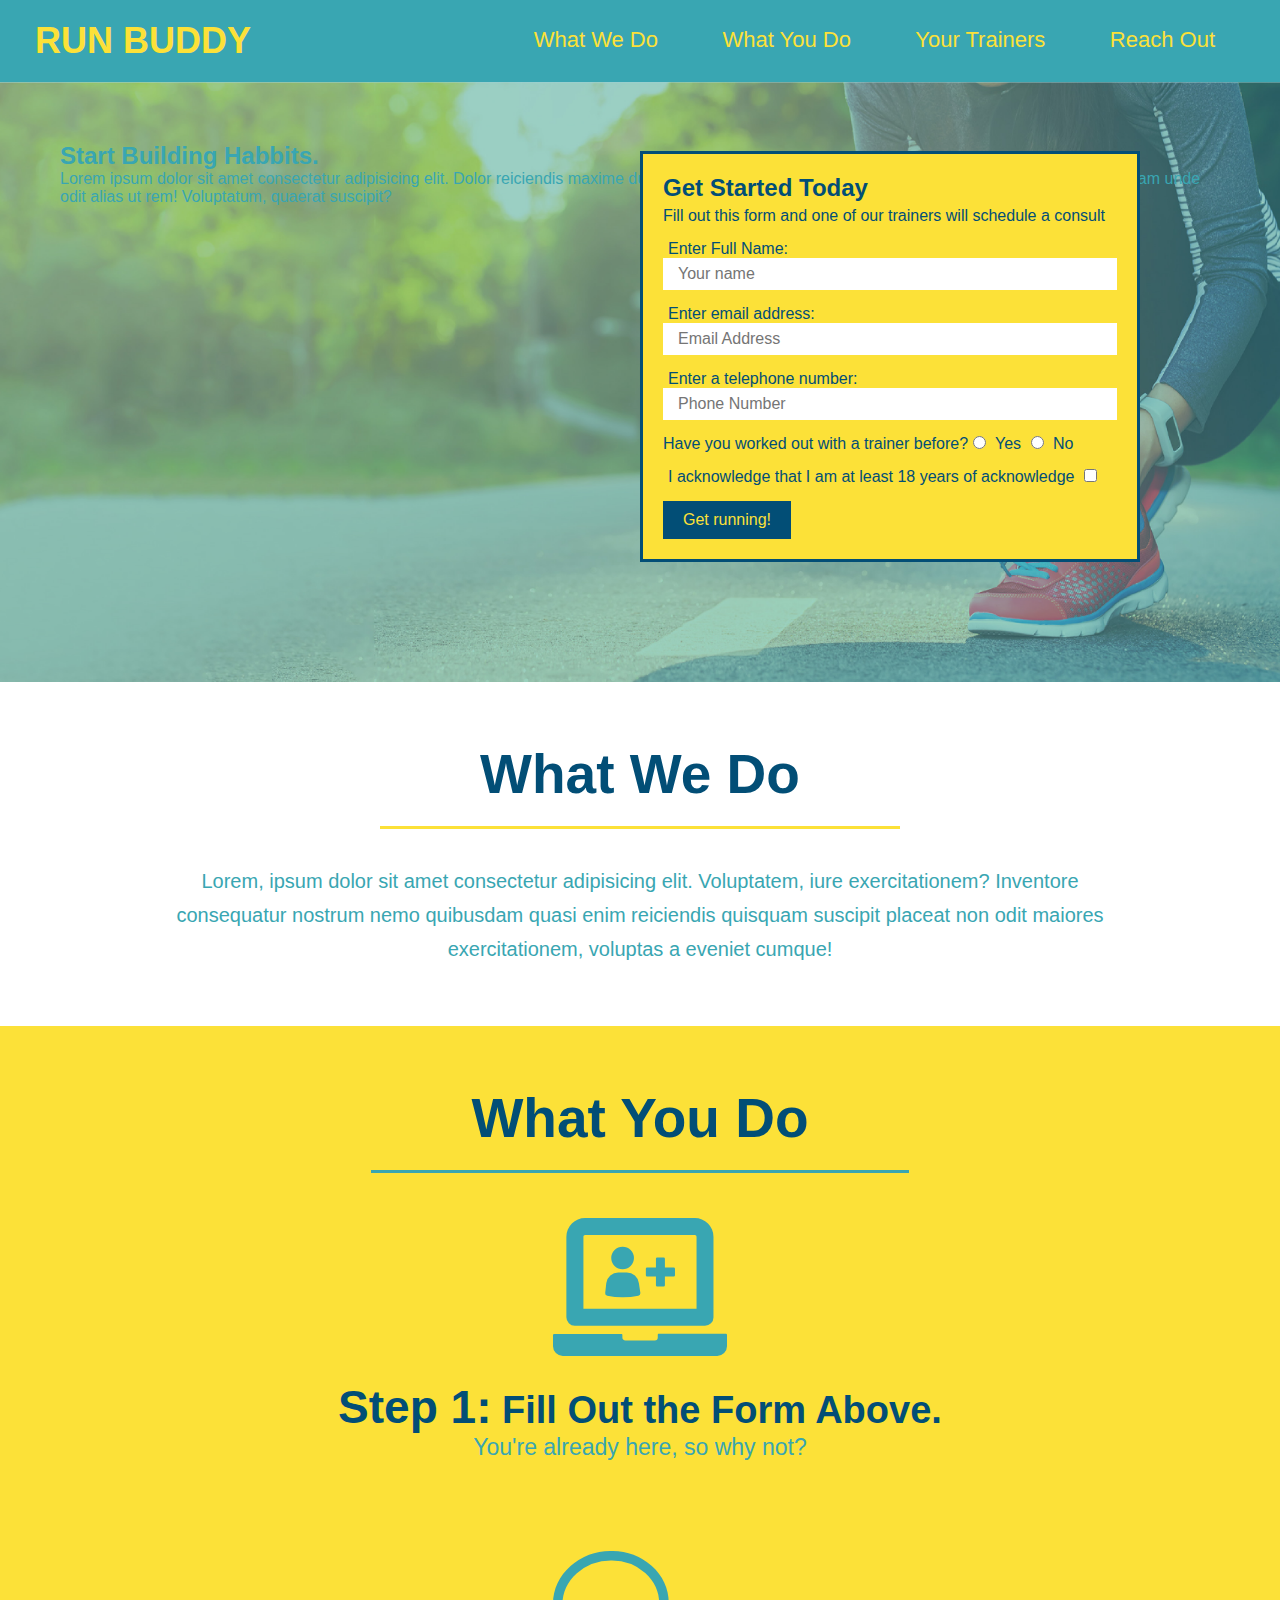
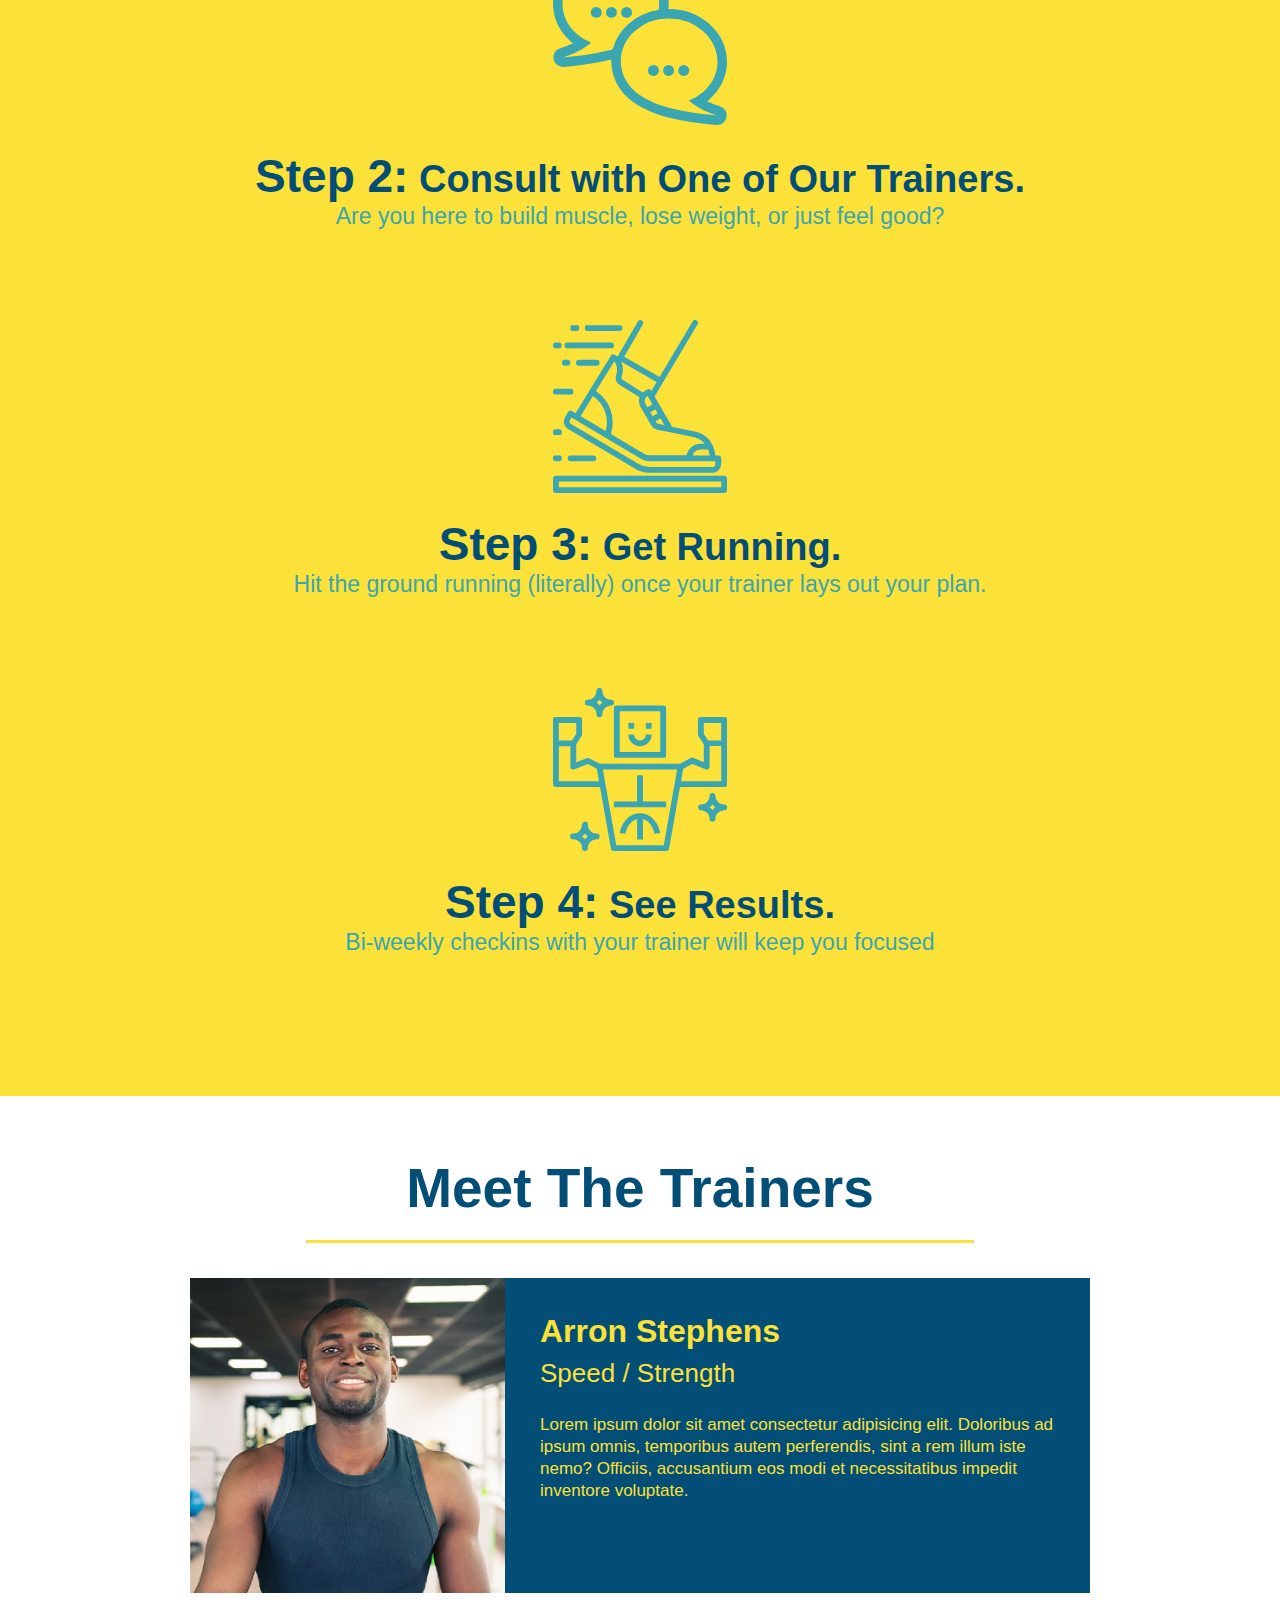
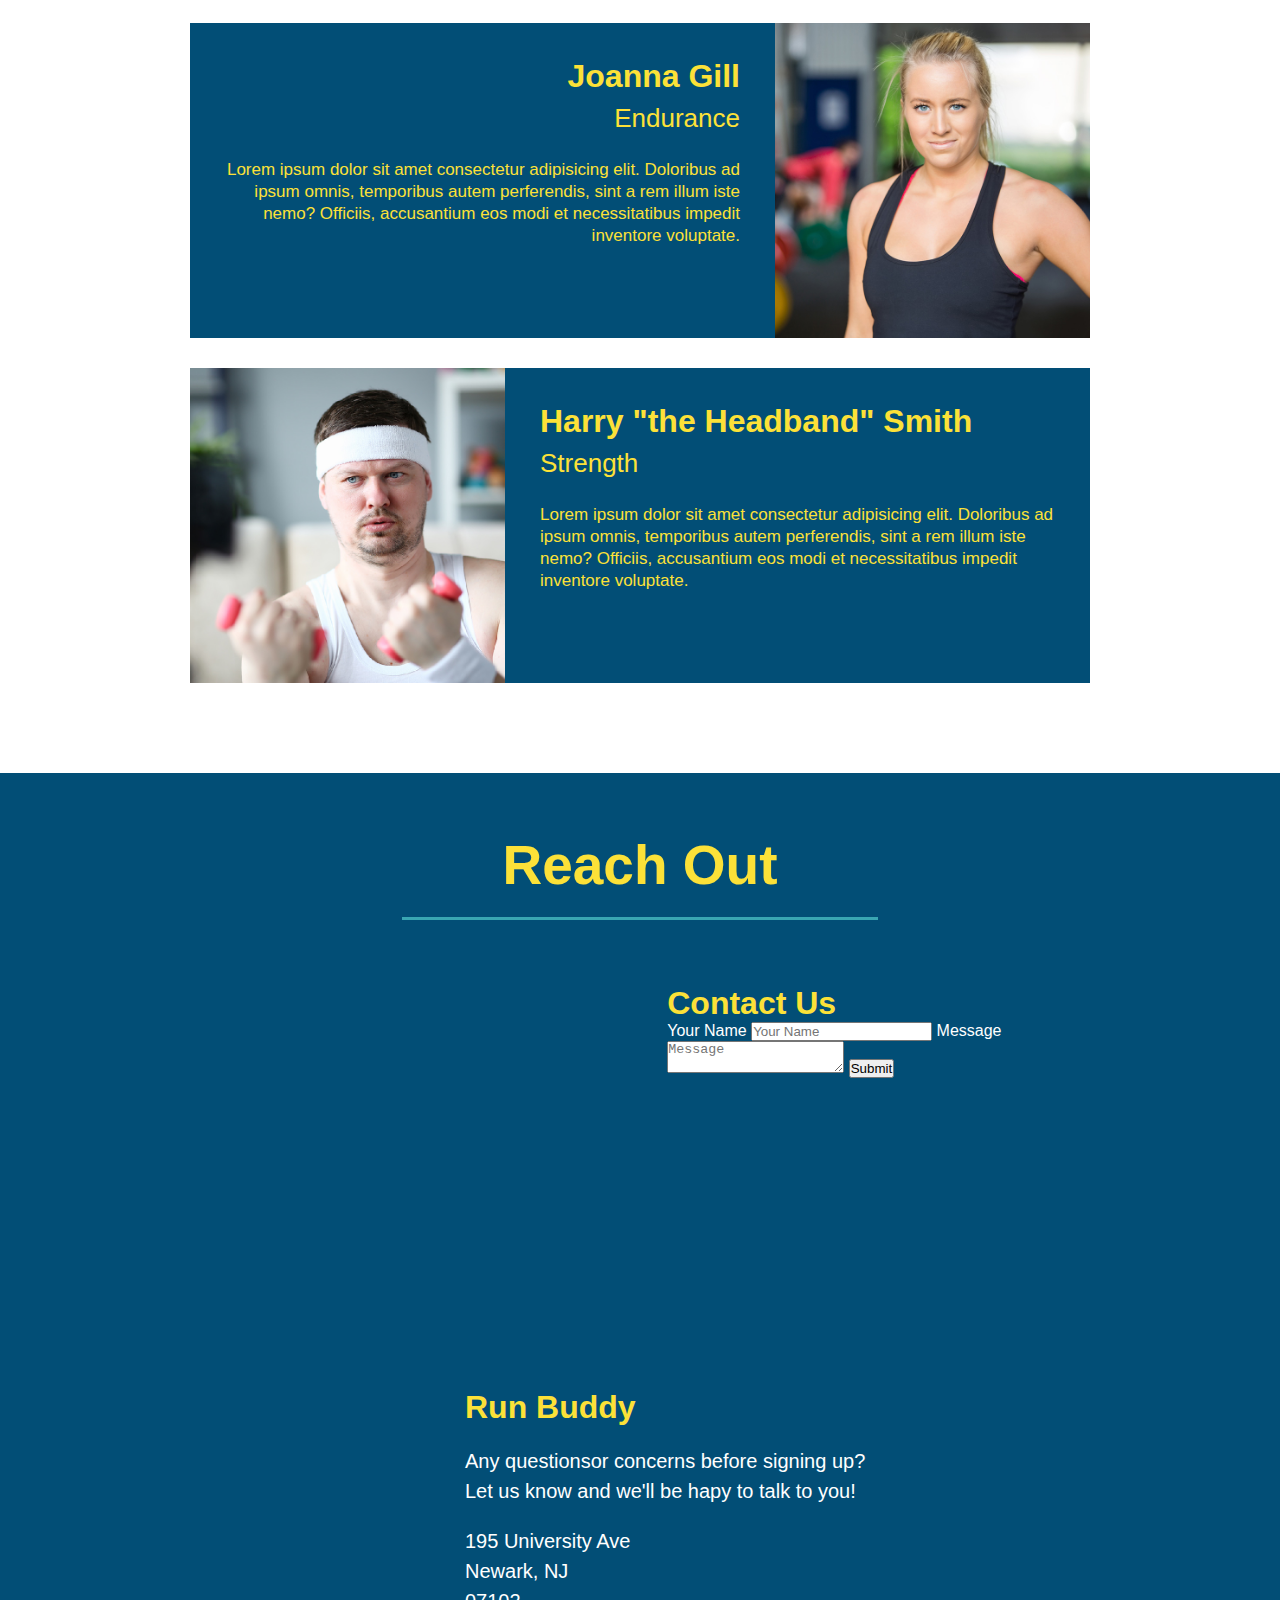
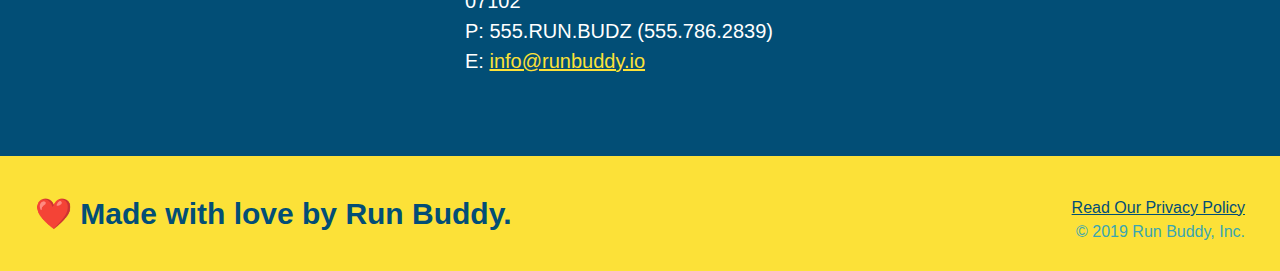
==== index.html @ bcfd17b9 "fixed the added contact form" ====
<!DOCTYPE html>
<html lang="en">
    <head>
        <meta charset="UTF-8" />
        <title>Run Buddy</title>
        <link rel="stylesheet" href="./assets/css/style.css"/>   
    </head>
    <body>
        <header>
            <h1>
                <a href="/">RUN BUDDY</a>
            </h1>
            <nav>
                <!--Unordered List Element -->
                <ul>
                    <!-- List Item Element -->
                    <li>
                        <!-- Anchor Element -->
                        <a href="#what-we-do">What We Do</a>
                    </li>
                    <li>
                        <a href="#what-you-do">What You Do</a>
                    </li>
                    <li>
                        <a href="#your-trainers">Your Trainers</a>
                    </li>
                    <li>
                        <a href="#reach-out">Reach Out</a>
                    </li>
                </ul>
            </nav>
        </header>

        <!-- hero/jumbotron -->
        <section class="hero">

            <div class="hero-cta">
                <h2>Start Building Habbits.</h2>
                <p>
                    Lorem ipsum dolor sit amet consectetur adipisicing elit. Dolor reiciendis maxime ducimus, quod iste nulla modi molestiae aut ipsum hic numquam quisquam unde odit alias ut rem! Voluptatum, quaerat suscipit?
                </p>
            </div>

            <div class="hero-form">
                <h3>Get Started Today</h3>
                <p>Fill out this form and one of our trainers will schedule a consult</p>
                <!--Add form element -->
                <form>
                    <label for="name">Enter Full Name:</label>
                    <input type="text" placeholder="Your name" name="name" id="name" class="form-input" />

                    <label for="email">Enter email address:</label>
                    <input type="email" placeholder="Email Address" name="email" id="email" class="form-input" />

                    <label for="phone">Enter a telephone number:</label>
                    <input type="tel" placeholder="Phone Number" name="phone" id="phone" class="form-input" />
                    
                    <p>
                        Have you worked out with a trainer before?
                        <input type="radio" name="trainer-confirm" id="trainer-yes" />
                        <label for="trainer-yes">Yes</label>
                        <input type="radio" name="trainer-confirm" id="trainer-no" />
                        <label for="trainer-no">No</label>
                    </p>
                    <p>
                        <label for="checkbox">
                            I acknowledge that I am at least 18 years of acknowledge
                        </label>
                        <input type="checkbox" name="age-confirm" id="checkbox" />
                    </p>
                    <button type="submit">
                        Get running!
                    </button>
                </form>
            </div>
        </section>
        <!-- end -->

        <!-- "what we do" section -->
        <section id="what-we-do" class="intro">
            <h2 class="section-title primary-border">What We Do</h2>
            <p>
                Lorem, ipsum dolor sit amet consectetur adipisicing elit. Voluptatem, iure exercitationem? Inventore consequatur nostrum nemo quibusdam quasi enim reiciendis quisquam suscipit placeat non odit maiores exercitationem, voluptas a eveniet cumque!
            </p>
        </section>
        <!-- end -->

        <!-- "what you do" section -->
        <section id="what-you-do" class="steps">
            <h2 class="section-title secondary-border">What You Do</h2>

            <div>
                <img src="./assets/images/step-1.svg" alt="" />
                <h3>Step 1:<span> Fill Out the Form Above.</span></h3>
                <p>You're already here, so why not?</p>
            </div>

            <div>
                <img src="./assets/images/step-2.svg" alt=" " />
                <h3>Step 2:<span> Consult with One of Our Trainers.</span></h3>
                <p>Are you here to build muscle, lose weight, or just feel good?</p>
            </div>

            <div>
                <img src="./assets/images/step-3.svg" alt="" />
                <h3>Step 3:<span> Get Running.</span></h3>
                <p>Hit the ground running (literally) once your trainer lays out your plan.</p>
            </div>

            <div>
                <img src="./assets/images/step-4.svg" alt="" />
                <h3> Step 4:<span> See Results.</span></h3>
                <p>Bi-weekly checkins with your trainer will keep you focused</p>
            </div>
        </section>
        <!-- end -->

        <!-- "meet the trainers" section -->
        <section id="your-trainers" class="trainers">
            <h2 class="section-title primary-border">Meet The Trainers</h2>
            <!-- trainer 1 article-->
            <article class="trainer">
                <img src="./assets/images/trainer-1.jpg" alt="Arron Stephens in his workout clothes, ready to pump iron" />
                <div class="trainer-bio text-left">
                    <h3>Arron Stephens</h3>
                    <h4>Speed / Strength</h4>
                    <p>
                        Lorem ipsum dolor sit amet consectetur adipisicing elit. Doloribus ad ipsum omnis, temporibus autem perferendis, sint a rem illum iste nemo? Officiis, accusantium eos modi et necessitatibus impedit inventore voluptate.
                    </p>
                </div>
            </article>
            <!-- trainer 2 article -->
            <article class="trainer">
                <div class="trainer-bio text-right">
                    <h3>Joanna Gill</h3>
                    <h4>Endurance</h4>
                    <p>
                        Lorem ipsum dolor sit amet consectetur adipisicing elit. Doloribus ad ipsum omnis, temporibus autem perferendis, sint a rem illum iste nemo? Officiis, accusantium eos modi et necessitatibus impedit inventore voluptate.
                    </p>
                </div>
                <img src="./assets/images/trainer-2.jpg" alt="Joanna Gill cooling off after a workout" />
            </article>
            <!-- trainer 3 article -->
            <article class="trainer">
                <img src="./assets/images/trainer-3.jpg" alt="Harry Smith wearing a headband and lifting comically small pink weights" />
                <div class="trainer-bio text-left">
                    <h3>Harry "the Headband" Smith</h3>
                    <h4>Strength</h4>
                    <p>
                        Lorem ipsum dolor sit amet consectetur adipisicing elit. Doloribus ad ipsum omnis, temporibus autem perferendis, sint a rem illum iste nemo? Officiis, accusantium eos modi et necessitatibus impedit inventore voluptate.
                    </p>
                </div>
            </article>
        </section>
        <!-- end -->

        <!-- "reach out" section -->
        <section id="reach-out" class="contact">
            <h2 class="section-title secondary-border">Reach Out</h2>

            <div class="contact-info">

                <iframe src="https://www.google.com/maps/embed?pb=!1m18!1m12!1m3!1d3022.9126863022652!2d-74.17490558437012!3d40.741946743719325!2m3!1f0!2f0!3f0!3m2!1i1024!2i768!4f13.1!3m3!1m2!1s0x89c2537e41ee6b09%3A0x47c5c35500021b0d!2sRutgers%20University%20-%20Newark%20Campus!5e0!3m2!1sen!2sus!4v1646363939078!5m2!1sen!2sus"  
                style="border:0;" 
                allowfullscreen="" 
                loading="lazy">
                </iframe>

                <div>
                    
                    <h3>Contact Us</h3>
                    <form>
                        <label for="contact-name">Your Name</label>
                        <input type="text" id="contact-name" placeholder="Your Name" />

                        <label for="contact-message">Message</label>
                        <textarea id="contact-message" placeholder="Message"></textarea>

                        <button type="submit">Submit</button>
                    </form>
                    
                </div>

                <div>
                    <h3>Run Buddy</h3>
                    <p>
                     Any questionsor concerns before signing up?
                        <br />
                    Let us know and we'll be hapy to talk to you!
                    </p>
                    <address>
                     195 University Ave <br/>
                     Newark, NJ <br/>
                     07102 <br />
                     P: 555.RUN.BUDZ (555.786.2839) <br/>
                     E: <a href="mailto:info@runbuddy.io">info@runbuddy.io</a>
                    </address>
                </div>
            </div>
        </section>
        <!-- end -->

        <!-- footer -->
        <footer>
            <h2>❤️ Made with love by Run Buddy.</h2>
            <div>
                <a href="./privacy-policy.html">Read Our Privacy Policy</a><br />
                &copy; 2019 Run Buddy, Inc.
            </div>
        </footer>
        <!-- end -->

    </body>
</html>
---- assets/css/style.css ----
* {
    margin: 0;
    padding: 0;
    box-sizing: border-box;
}

body {
    font-family: Helvetica, Arial, sans-serif;
    color: #39a6b2;
}

header {
    padding: 20px 35px;
    background-color: #39a6b2;
}

header h1 {
    font-weight: bold;
    font-size: 36px;
    color: #fce138;
    margin: 0;
    display: inline;
}

header a {
    text-decoration: none;
    color: #fce138
}

header nav {
    float: right;
    margin: 7px 0;
}

header nav ul li {
    display: inline;
}

header nav ul li a {
    margin: 0 30px;
    font-weight: lighter;
    font-size: 22px;
}

footer {
    background: #fce138;
    width: 100%;
    padding: 40px 35px;
}

footer h2 {
    display: inline;
    color: #024e76;
    font-size: 30px;
    margin: 0;
}

footer div {
    float: right;
    line-height: 1.5;
    text-align: right;
}

footer a {
    color: #024e76
}

section {
    padding: 60px;
}

.hero {
    background-image: url("../images/hero-bg.jpg");
    height: 600px;
    background-size: cover;
    background-position: center;
    position: relative;
}

.hero-form {
    color: #024e76;
    background-color: #fce138;
    padding: 20px;
    width: 500px;
    border: solid 3px #024e76;
    position: absolute;
    bottom: 120px;
    right: 140px;
}

h3 {
    font-size: 24px;
    margin: 0px;
}

.hero-form p {
    margin: 5px 0 15px 0;
}

.form-input {
    border: 1px;
    display: block;
    padding: 7px 15px;
    font-size: 16px;
    color: #024e76;
    width: 100%;
    margin-bottom: 15px;
}

.hero-form label {
    margin: 0 5px;
}

.hero-form button {
    color: #fce138;
    background-color: #024e76;
    border: none;
    padding: 10px 20px;
    font-size: 16px;
}

.intro {
    text-align: center;
}


.intro p {
    line-height: 1.7;
    color: #39a6b2;
    width: 80%;
    font-size: 20px;
    margin: 0 auto;
}

.steps {
    text-align: center;
    background: #fce138;
}


.section-title {
    font-size: 55px;
    color: #024e76;
    margin-bottom: 35px;
    padding: 0 100px 20px 100px;
    display: inline-block;
    border-bottom: 3px solid;
}

.primary-border {
    border-color: #fce138;
}

.secondary-border {
    border-color: #39a6b2;
}

.steps div {
    margin-bottom: 80px;
}

.steps img {
    width: 15%;
    margin: 10px 0;
}

.steps h3 {
    color: #024e76;
    font-size: 46px;
    margin-top: 10px;
}

.steps p {
    color: #39a6b2;
    font-size: 23px;
}

.steps span {
    font-size: 38px;
}

.trainers {
    text-align: center;
}

.trainer {
    width: 900px;
    margin: 0 auto 30px auto;
    background: #024e76;
    color: #fce138;
    overflow: auto;
}

.trainer img {
    width: 35%;
    float: left;
}

.trainer-bio {
    padding: 35px;
    float: left;
    width: 65%;
}

.trainer-bio h3 {
    font-size: 32px;
    margin-bottom: 8px;
}

.trainer-bio h4 {
    font-weight: lighter;
    font-size: 26px;
    margin-bottom: 25px; 
}

.trainer-bio p {
    font-size: 17px;
    line-height: 1.3;
}

.text-left {
    text-align: left;
}

.text-right {
    text-align: right;
}

.contact {
    text-align: center;
    background: #024e76;
}
.contact h2 {
    color: #fce138;
}

.contact-info iframe {
    width: 400px;
    height: 400px;
}

.contact-info div {
    width: 410px;
    display: inline-block;
    vertical-align: top;
    text-align: left;
    margin: 30px 0 0 60px;
    color: white;
}

.contact-info h3 {
    color: #fce138;
    font-size: 32px;
}
  
.contact-info p, .contact-info address {
    margin: 20px 0;
    line-height: 1.5;
    font-size: 20px;
    font-style: normal;
}
  
.contact-info a {
    color: #fce138; 
}
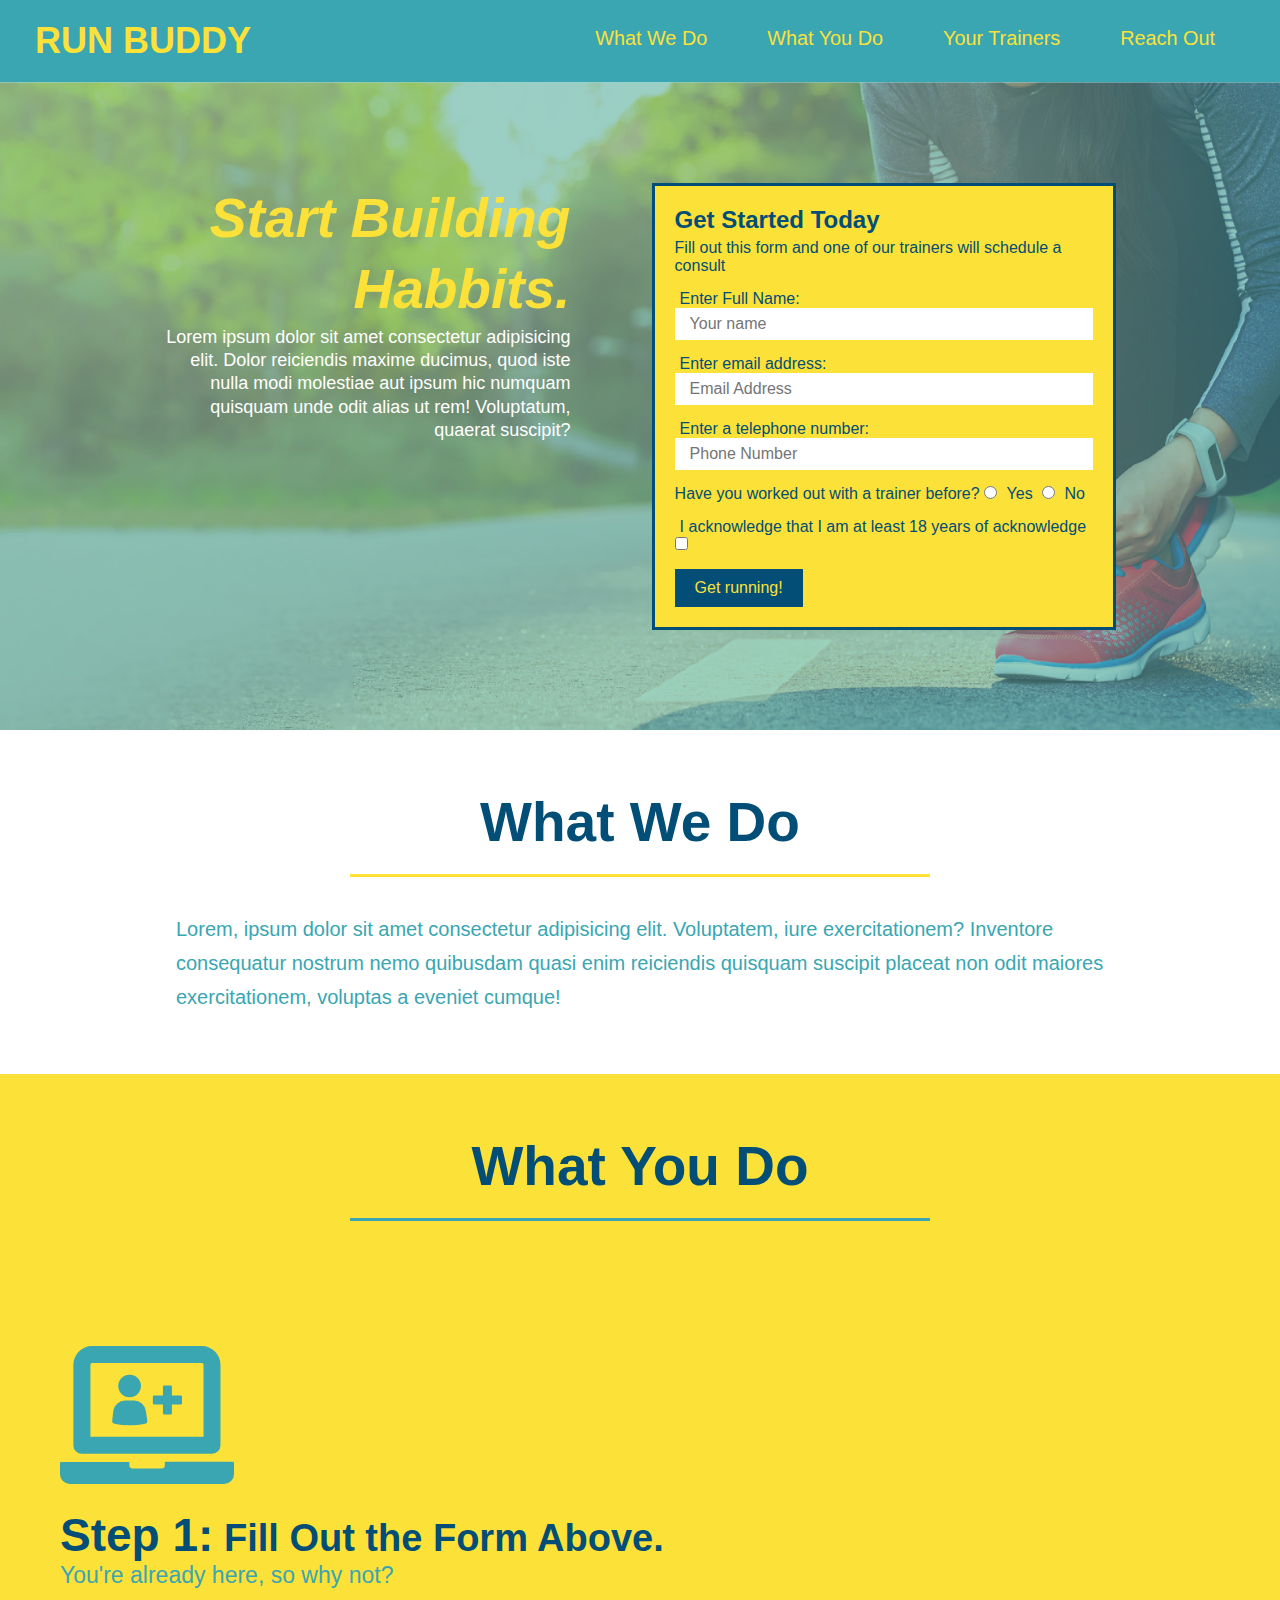
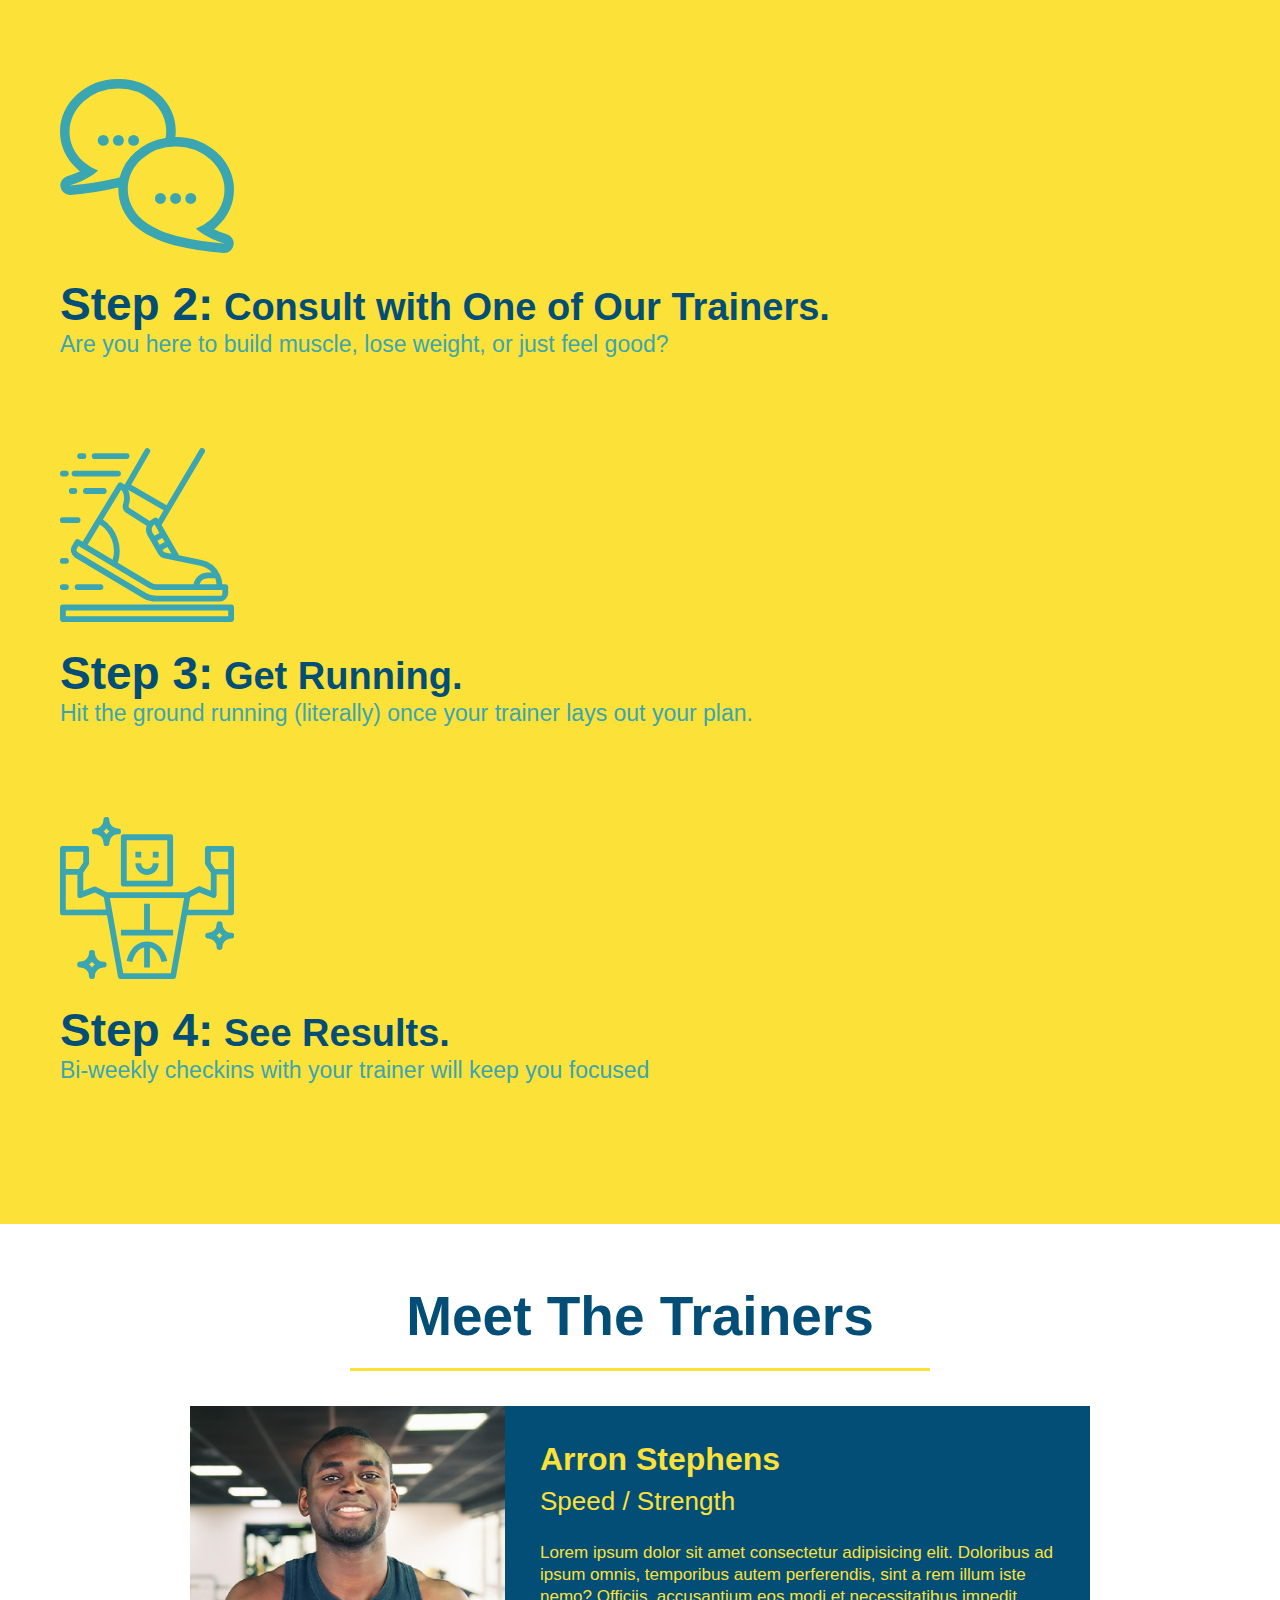
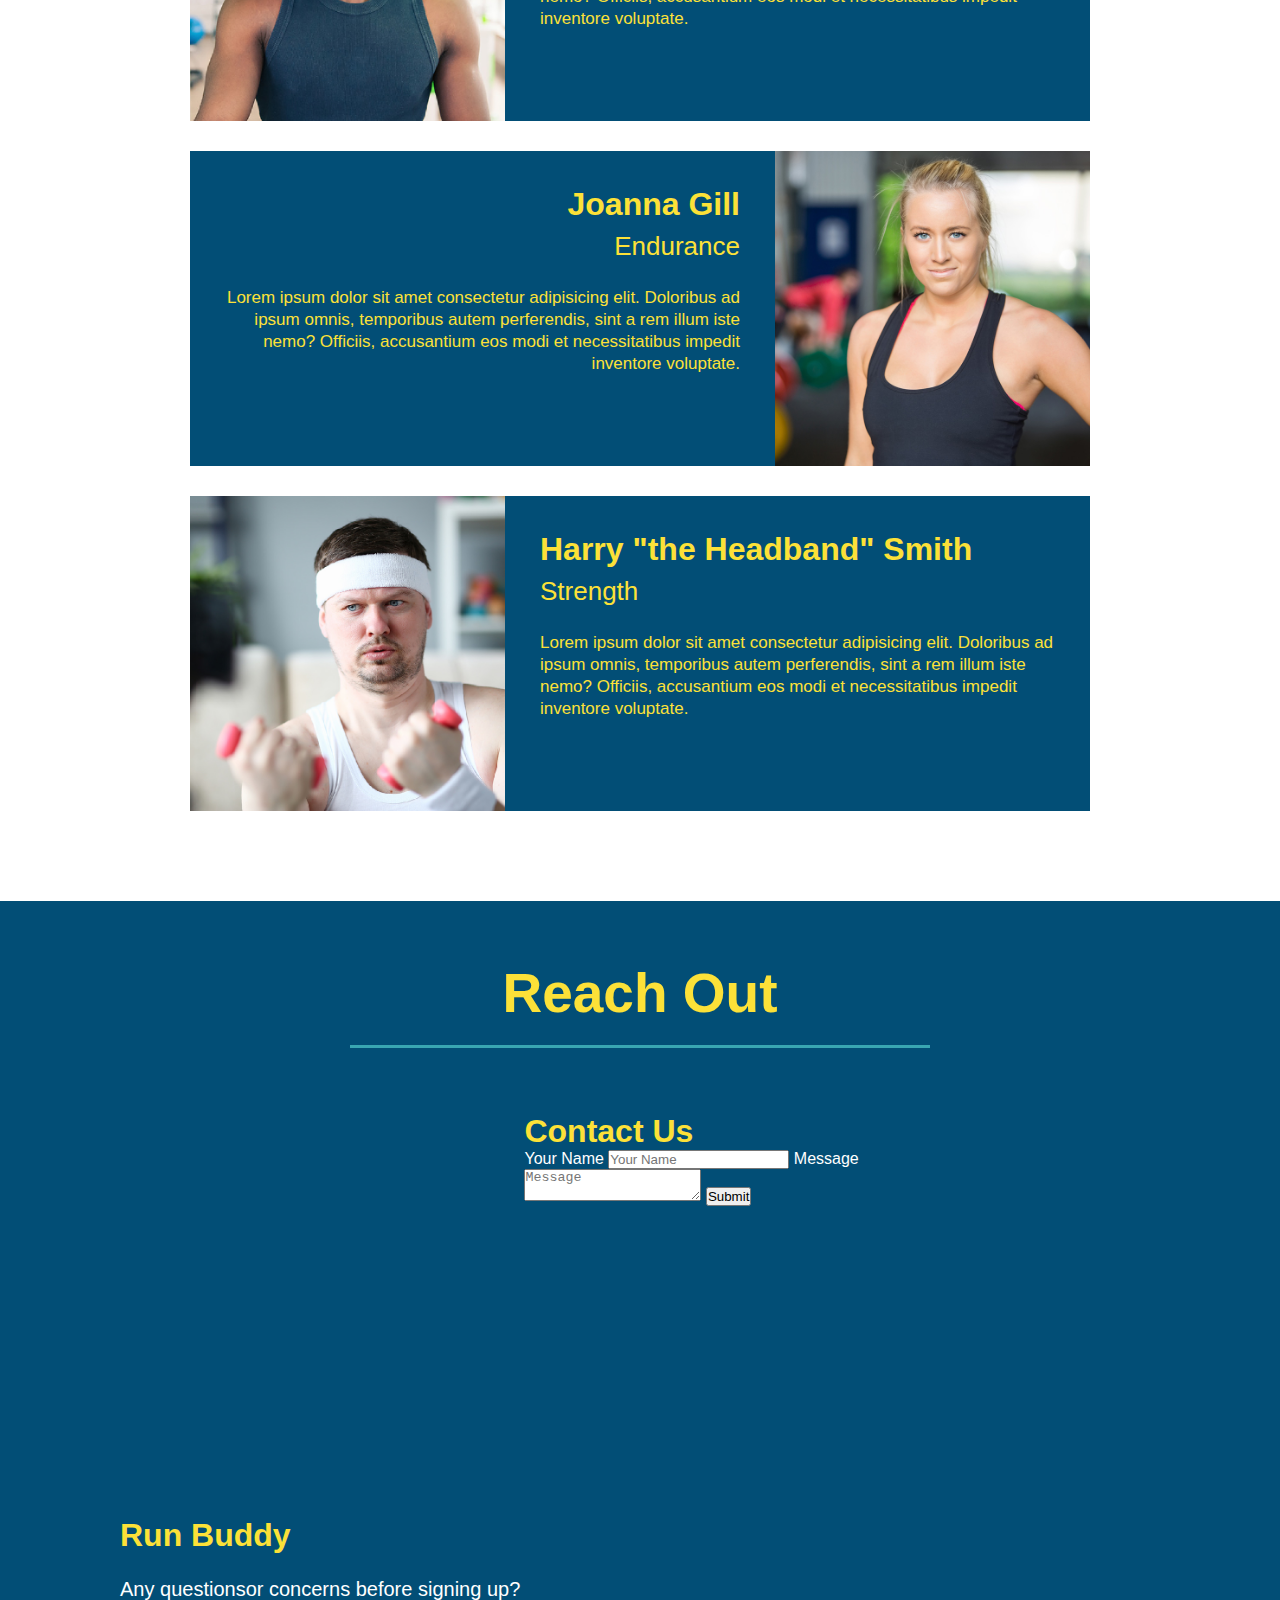
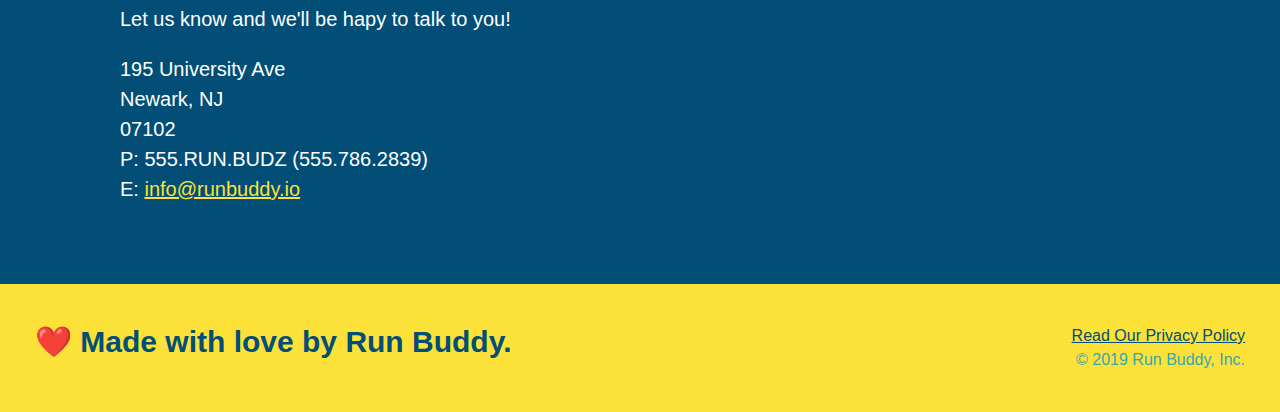
==== commit 182a5d04: "set up the page to be mobile responsive through flexbox" ====
--- a/index.html
+++ b/index.html
@@ -78,7 +78,10 @@
 
         <!-- "what we do" section -->
         <section id="what-we-do" class="intro">
-            <h2 class="section-title primary-border">What We Do</h2>
+            <div class="flex-row">
+                <h2 class="section-title primary-border">What We Do</h2>
+            </div>
+
             <p>
                 Lorem, ipsum dolor sit amet consectetur adipisicing elit. Voluptatem, iure exercitationem? Inventore consequatur nostrum nemo quibusdam quasi enim reiciendis quisquam suscipit placeat non odit maiores exercitationem, voluptas a eveniet cumque!
             </p>
@@ -87,37 +90,60 @@
 
         <!-- "what you do" section -->
         <section id="what-you-do" class="steps">
-            <h2 class="section-title secondary-border">What You Do</h2>
+
+            <div class="flex-row">
+                <h2 class="section-title secondary-border">What You Do</h2>
+            </div>
 
             <div>
                 <img src="./assets/images/step-1.svg" alt="" />
                 <h3>Step 1:<span> Fill Out the Form Above.</span></h3>
-                <p>You're already here, so why not?</p>
+
+                <div class="flex-row">
+                    <p>You're already here, so why not?</p>
+                </div>
+
             </div>
 
             <div>
                 <img src="./assets/images/step-2.svg" alt=" " />
                 <h3>Step 2:<span> Consult with One of Our Trainers.</span></h3>
-                <p>Are you here to build muscle, lose weight, or just feel good?</p>
+
+                <div class="flex-row">
+                    <p>Are you here to build muscle, lose weight, or just feel good?</p>
+                </div>
+
             </div>
 
             <div>
                 <img src="./assets/images/step-3.svg" alt="" />
                 <h3>Step 3:<span> Get Running.</span></h3>
-                <p>Hit the ground running (literally) once your trainer lays out your plan.</p>
+
+                <div class="flex-row">
+                    <p>Hit the ground running (literally) once your trainer lays out your plan.</p>
+                </div>
+
             </div>
 
             <div>
                 <img src="./assets/images/step-4.svg" alt="" />
                 <h3> Step 4:<span> See Results.</span></h3>
-                <p>Bi-weekly checkins with your trainer will keep you focused</p>
+
+                <div class="flex-row">
+                    <p>Bi-weekly checkins with your trainer will keep you focused</p>
+                </div>
+                
             </div>
         </section>
         <!-- end -->
 
         <!-- "meet the trainers" section -->
         <section id="your-trainers" class="trainers">
-            <h2 class="section-title primary-border">Meet The Trainers</h2>
+
+            <div class="flex-row">
+                <h2 class="section-title primary-border">Meet The Trainers</h2>
+            </div>
+
             <!-- trainer 1 article-->
             <article class="trainer">
                 <img src="./assets/images/trainer-1.jpg" alt="Arron Stephens in his workout clothes, ready to pump iron" />
@@ -156,7 +182,10 @@
 
         <!-- "reach out" section -->
         <section id="reach-out" class="contact">
-            <h2 class="section-title secondary-border">Reach Out</h2>
+
+            <div class="flex-row">
+                <h2 class="section-title secondary-border">Reach Out</h2>
+            </div>
 
             <div class="contact-info">
 
--- a/assets/css/style.css
+++ b/assets/css/style.css
@@ -10,6 +10,9 @@
 }
 
 header {
+    display: flex;
+    justify-content: space-between;
+    flex-wrap: wrap;
     padding: 20px 35px;
     background-color: #39a6b2;
 }
@@ -19,7 +22,6 @@
     font-size: 36px;
     color: #fce138;
     margin: 0;
-    display: inline;
 }
 
 header a {
@@ -28,35 +30,39 @@
 }
 
 header nav {
-    float: right;
     margin: 7px 0;
 }
 
-header nav ul li {
-    display: inline;
+header nav ul {
+    display: flex;
+    flex-wrap: wrap;
+    justify-content: space-between;
+    align-items: center;
+    list-style: none;
 }
 
 header nav ul li a {
     margin: 0 30px;
     font-weight: lighter;
-    font-size: 22px;
+    font-size: 1.55vw;
 }
 
 footer {
+    display: flex;
+    justify-content: space-between;
+    flex-wrap: wrap;
     background: #fce138;
     width: 100%;
     padding: 40px 35px;
 }
 
 footer h2 {
-    display: inline;
     color: #024e76;
     font-size: 30px;
     margin: 0;
 }
 
 footer div {
-    float: right;
     line-height: 1.5;
     text-align: right;
 }
@@ -70,22 +76,21 @@
 }
 
 .hero {
+    display: flex;
+    justify-content: center;
+    flex-wrap: wrap;
     background-image: url("../images/hero-bg.jpg");
-    height: 600px;
     background-size: cover;
     background-position: center;
-    position: relative;
 }
 
 .hero-form {
     color: #024e76;
     background-color: #fce138;
     padding: 20px;
-    width: 500px;
     border: solid 3px #024e76;
-    position: absolute;
-    bottom: 120px;
-    right: 140px;
+    width: 40%;
+    margin: 3.5%;
 }
 
 h3 {
@@ -95,6 +100,21 @@
 
 .hero-form p {
     margin: 5px 0 15px 0;
+}
+
+.hero-cta {
+    width: 35%;
+    text-align: right;
+    margin: 3.5%;
+    color: #fff;
+    font-size: 18px;
+    line-height: 1.3;
+}
+
+.hero-cta h2 {
+    font-style: italic;
+    font-size: 55px;
+    color: #fce138;
 }
 
 .form-input {
@@ -118,11 +138,6 @@
     padding: 10px 20px;
     font-size: 16px;
 }
-
-.intro {
-    text-align: center;
-}
-
 
 .intro p {
     line-height: 1.7;
@@ -133,7 +148,6 @@
 }
 
 .steps {
-    text-align: center;
     background: #fce138;
 }
 
@@ -141,10 +155,11 @@
 .section-title {
     font-size: 55px;
     color: #024e76;
-    margin-bottom: 35px;
-    padding: 0 100px 20px 100px;
-    display: inline-block;
     border-bottom: 3px solid;
+    padding-bottom: 20px;
+    text-align: center;
+    margin: 0 auto 35px auto;
+    width: 50%;
 }
 
 .primary-border {
@@ -180,12 +195,12 @@
 }
 
 .trainers {
-    text-align: center;
+
 }
 
 .trainer {
     width: 900px;
-    margin: 0 auto 30px auto;
+    margin: 0 auto 30px auto; 
     background: #024e76;
     color: #fce138;
     overflow: auto;
@@ -227,7 +242,6 @@
 }
 
 .contact {
-    text-align: center;
     background: #024e76;
 }
 .contact h2 {
@@ -264,3 +278,6 @@
     color: #fce138; 
 }
 
+.flex-row {
+    display: flex;
+}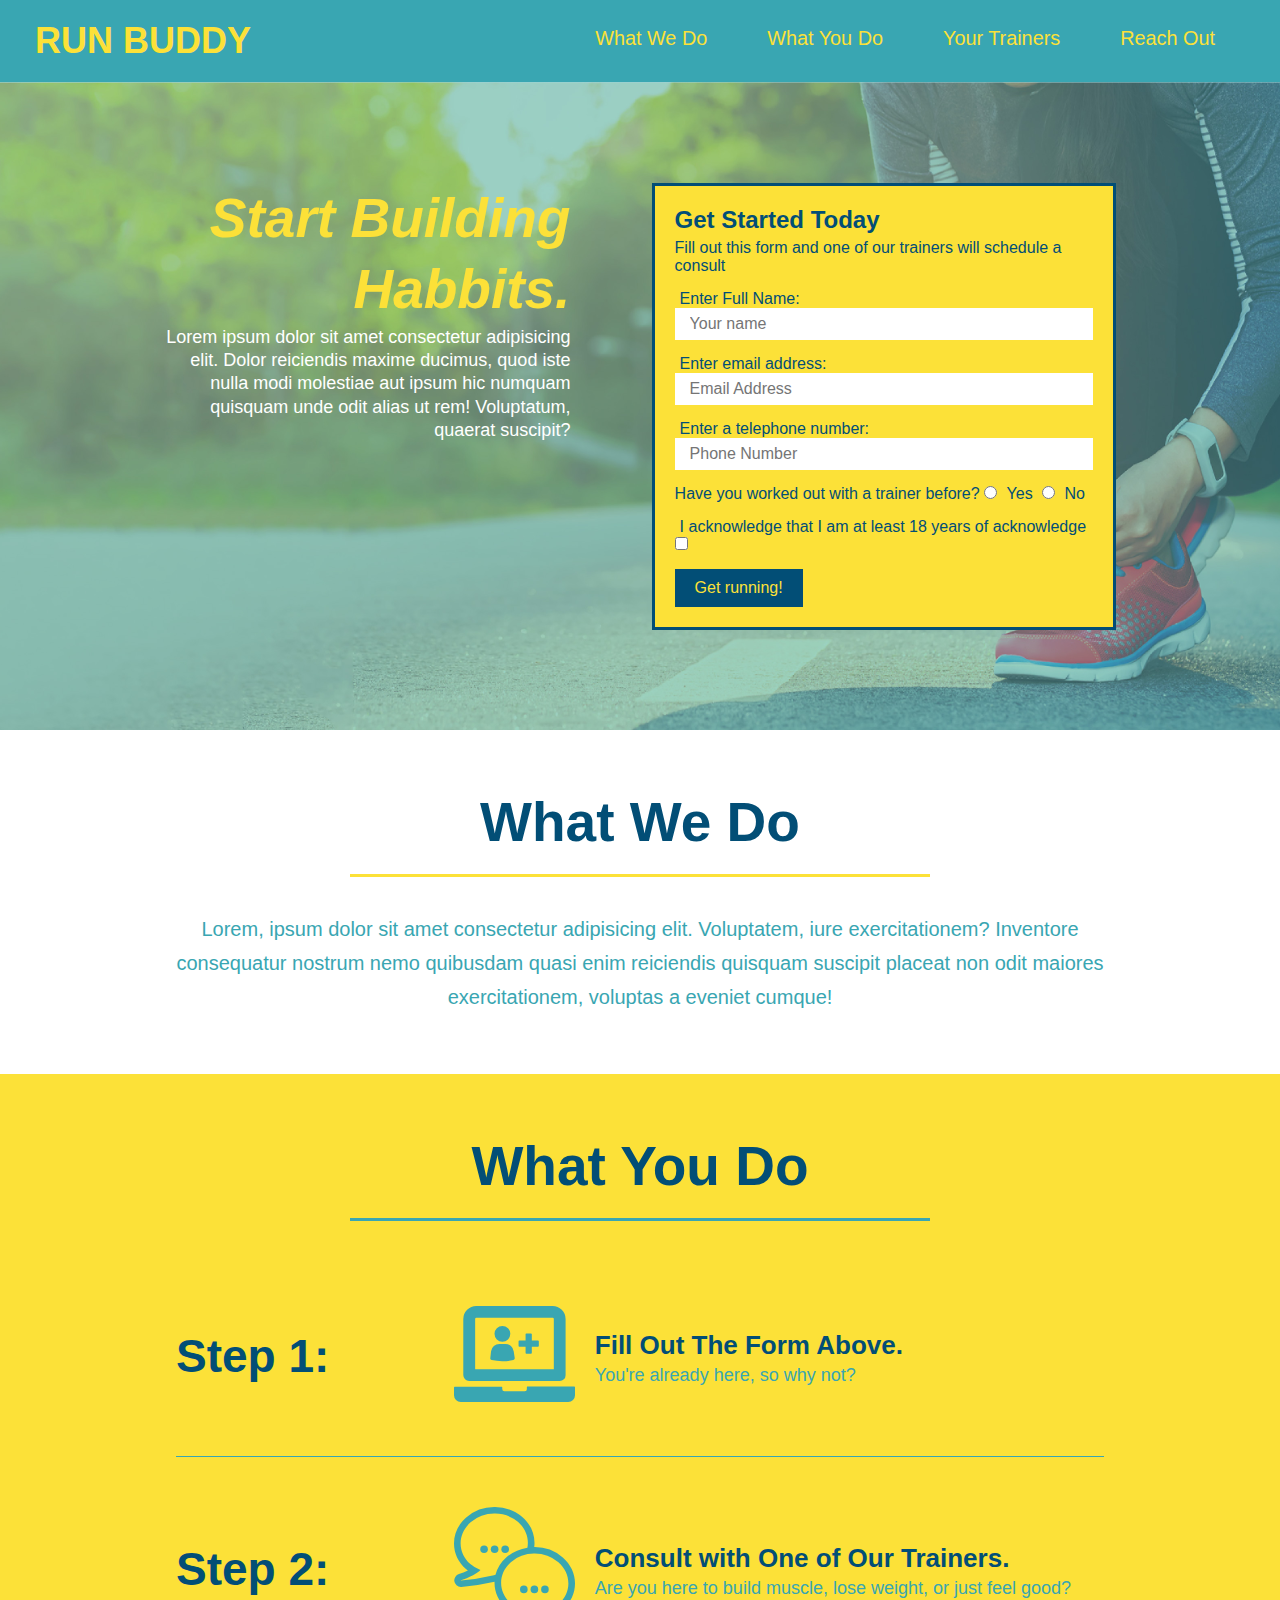
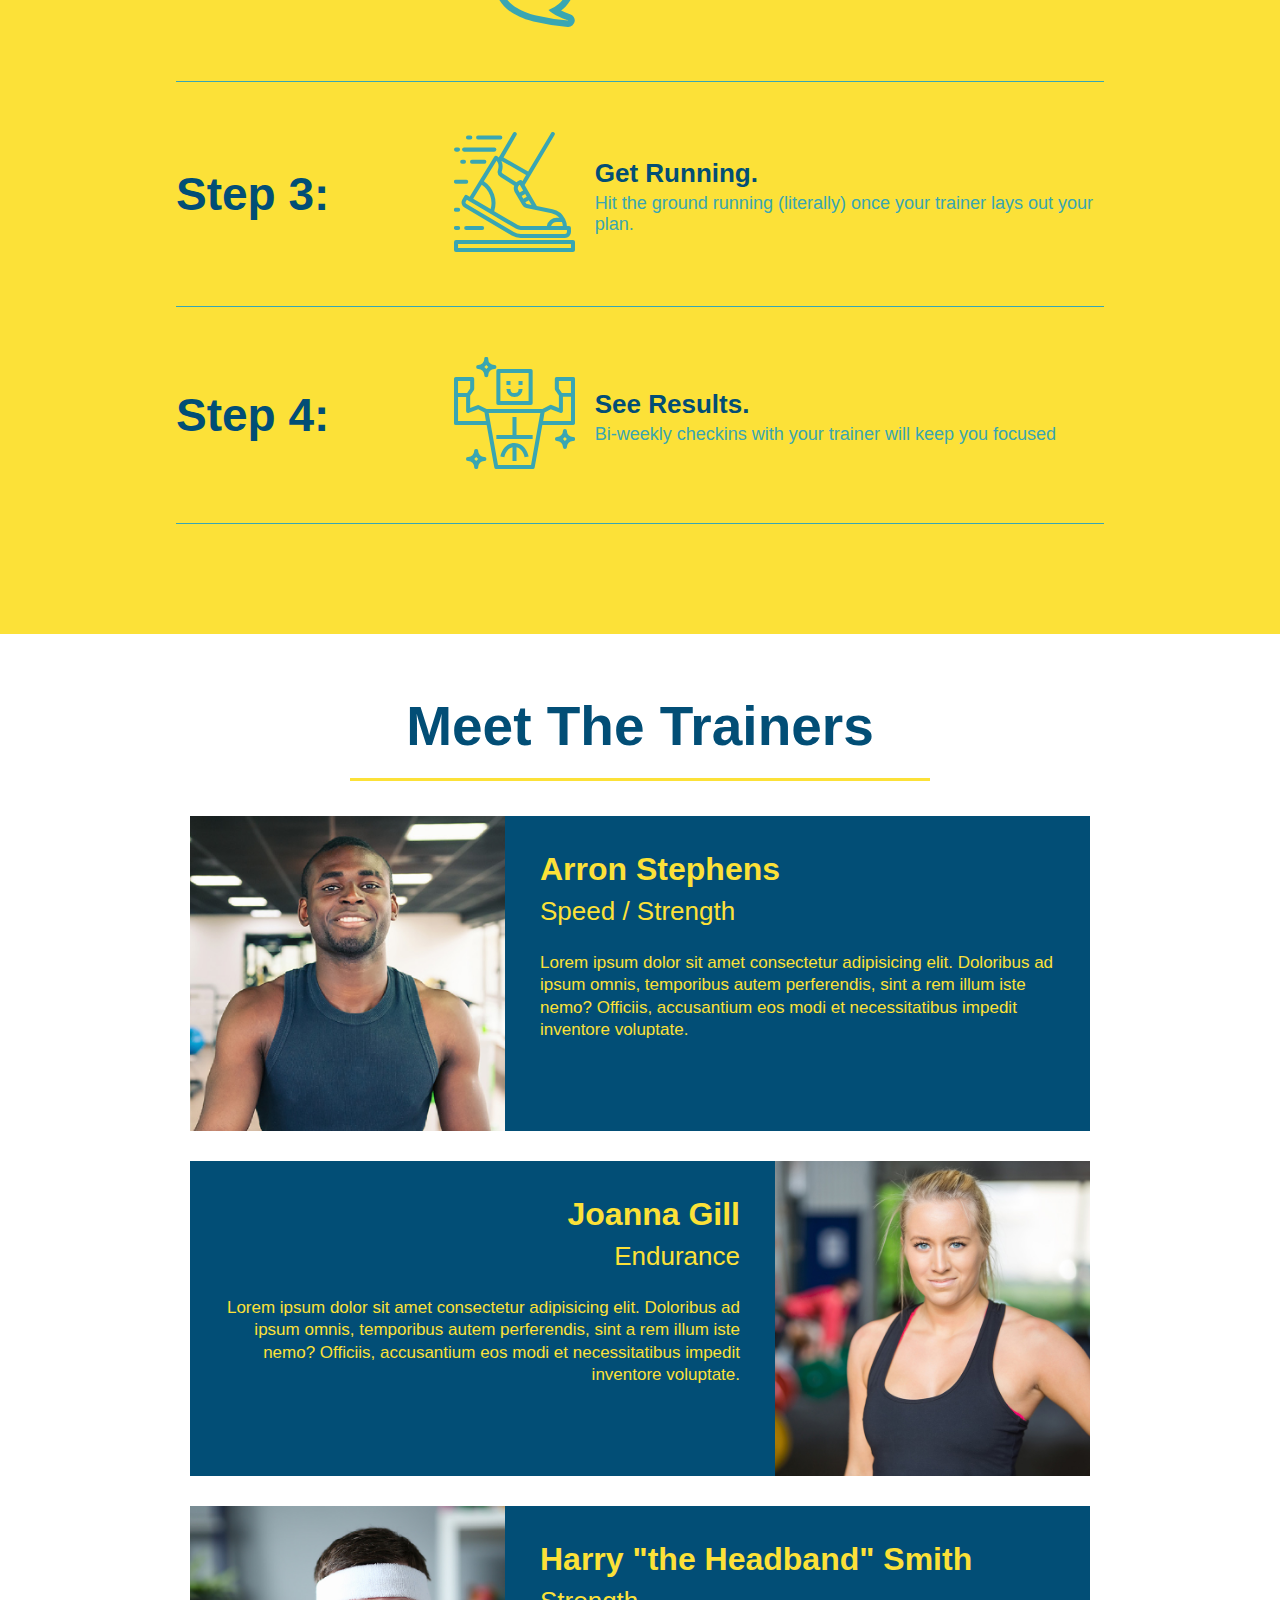
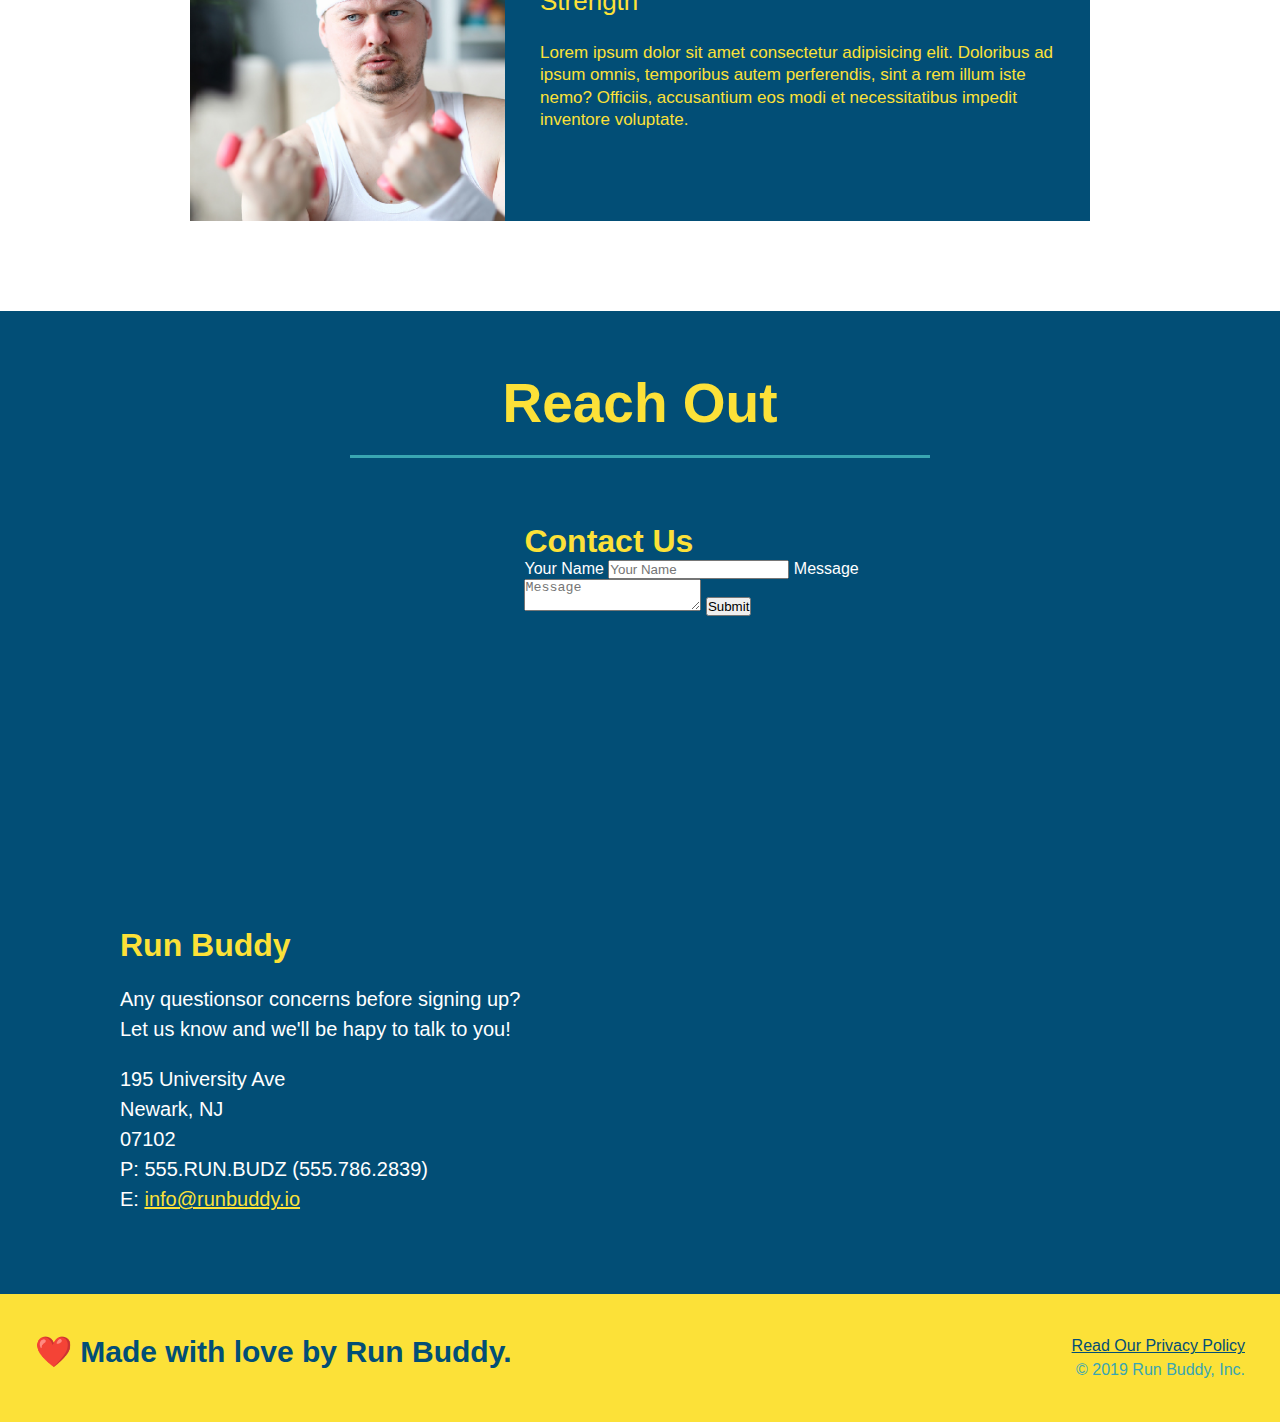
==== commit 2bbc095b: "add flexbox to steps" ====
--- a/index.html
+++ b/index.html
@@ -95,44 +95,67 @@
                 <h2 class="section-title secondary-border">What You Do</h2>
             </div>
 
-            <div>
-                <img src="./assets/images/step-1.svg" alt="" />
-                <h3>Step 1:<span> Fill Out the Form Above.</span></h3>
-
-                <div class="flex-row">
-                    <p>You're already here, so why not?</p>
-                </div>
-
-            </div>
-
-            <div>
-                <img src="./assets/images/step-2.svg" alt=" " />
-                <h3>Step 2:<span> Consult with One of Our Trainers.</span></h3>
-
-                <div class="flex-row">
-                    <p>Are you here to build muscle, lose weight, or just feel good?</p>
-                </div>
-
-            </div>
-
-            <div>
-                <img src="./assets/images/step-3.svg" alt="" />
-                <h3>Step 3:<span> Get Running.</span></h3>
-
-                <div class="flex-row">
-                    <p>Hit the ground running (literally) once your trainer lays out your plan.</p>
-                </div>
-
-            </div>
-
-            <div>
-                <img src="./assets/images/step-4.svg" alt="" />
-                <h3> Step 4:<span> See Results.</span></h3>
-
-                <div class="flex-row">
-                    <p>Bi-weekly checkins with your trainer will keep you focused</p>
-                </div>
-                
+            <div class="step">
+                <h3>Step 1:</h3>
+
+                <div class="step-info">
+                    <div class="step-img">
+                        <img src="./assets/images/step-1.svg" alt="" />
+                    </div>
+
+                    <div class="step-text">
+                        <h4>Fill Out The Form Above.</h4>
+                        <p>You're already here, so why not?</p>
+                    </div>
+                </div>
+
+            </div>
+
+            <div class="step">
+                <h3>Step 2:</h3>
+
+                <div class="step-info">
+                    <div class="step-img">
+                        <img src="./assets/images/step-2.svg" alt=" " />
+                    </div>
+
+                    <div class="step-text">
+                        <h4>Consult with One of Our Trainers.</h4>
+                        <p>Are you here to build muscle, lose weight, or just feel good?</p>
+                    </div>
+                </div>
+
+            </div>
+
+            <div class="step">
+                <h3>Step 3:</h3>
+
+                <div class="step-info">
+                    <div class="step-img">
+                        <img src="./assets/images/step-3.svg" alt="" />
+                    </div>
+
+                    <div class="step-text">
+                        <h4>Get Running.</h4>
+                        <p>Hit the ground running (literally) once your trainer lays out your plan.</p>
+                    </div>
+                </div>
+
+            </div>
+
+            <div class="step">
+                <h3> Step 4:</h3>
+
+                <div class="step-info">
+                    <div class="step-img">
+                        <img src="./assets/images/step-4.svg" alt="" />
+                    </div>
+                    <div class="step-text">
+                        <h4>See Results.</h4>
+                        <p>Bi-weekly checkins with your trainer will keep you focused</p>
+                    </div>
+                </div>
+
             </div>
         </section>
         <!-- end -->
--- a/assets/css/style.css
+++ b/assets/css/style.css
@@ -145,6 +145,7 @@
     width: 80%;
     font-size: 20px;
     margin: 0 auto;
+    text-align: center;
 }
 
 .steps {
@@ -170,28 +171,52 @@
     border-color: #39a6b2;
 }
 
-.steps div {
-    margin-bottom: 80px;
-}
-
-.steps img {
-    width: 15%;
-    margin: 10px 0;
-}
-
-.steps h3 {
+.step h3 {
     color: #024e76;
     font-size: 46px;
-    margin-top: 10px;
-}
-
-.steps p {
+    flex: 1 30%;
+}
+
+.step-text p {
     color: #39a6b2;
-    font-size: 23px;
-}
-
-.steps span {
-    font-size: 38px;
+    font-size: 18px;
+}
+
+.step-text h4 {
+    font-size: 26px;
+    line-height: 1.5;
+    color: #024e76;
+}
+
+.step-info {
+    display: flex;
+    flex-wrap: wrap;
+    align-items: center;
+    flex: 2 70%;
+}
+
+.step-img {
+    flex: 1 12%;
+    margin-right: 20px;
+}
+
+.step-text {
+    flex: 12;
+}
+
+.step-img img {
+    max-width: 100%;
+}
+
+.step {
+    margin: 50px auto;
+    padding-bottom: 50px;
+    width: 80%;
+    border-bottom: 1px solid #39a6b2;
+    display: flex;
+    flex-wrap: wrap;
+    align-items: center;
+    justify-content: space-between;
 }
 
 .trainers {
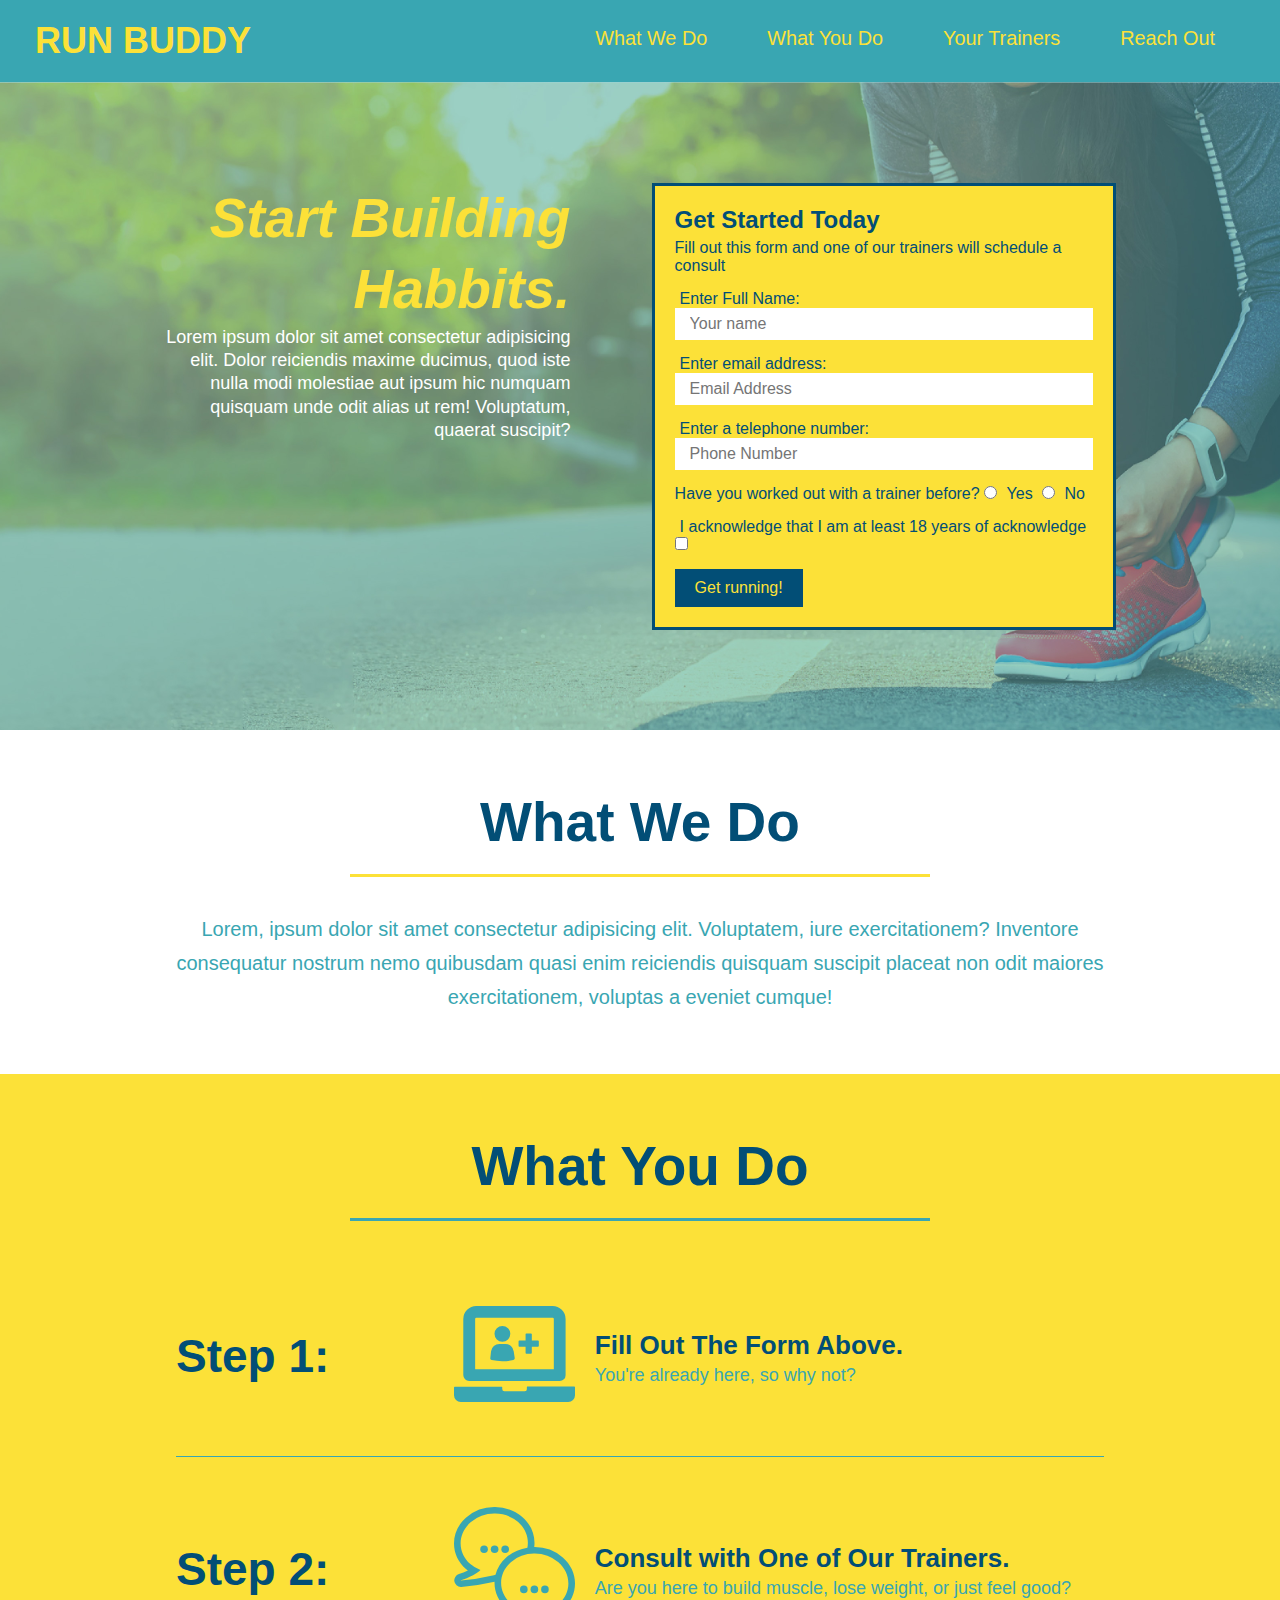
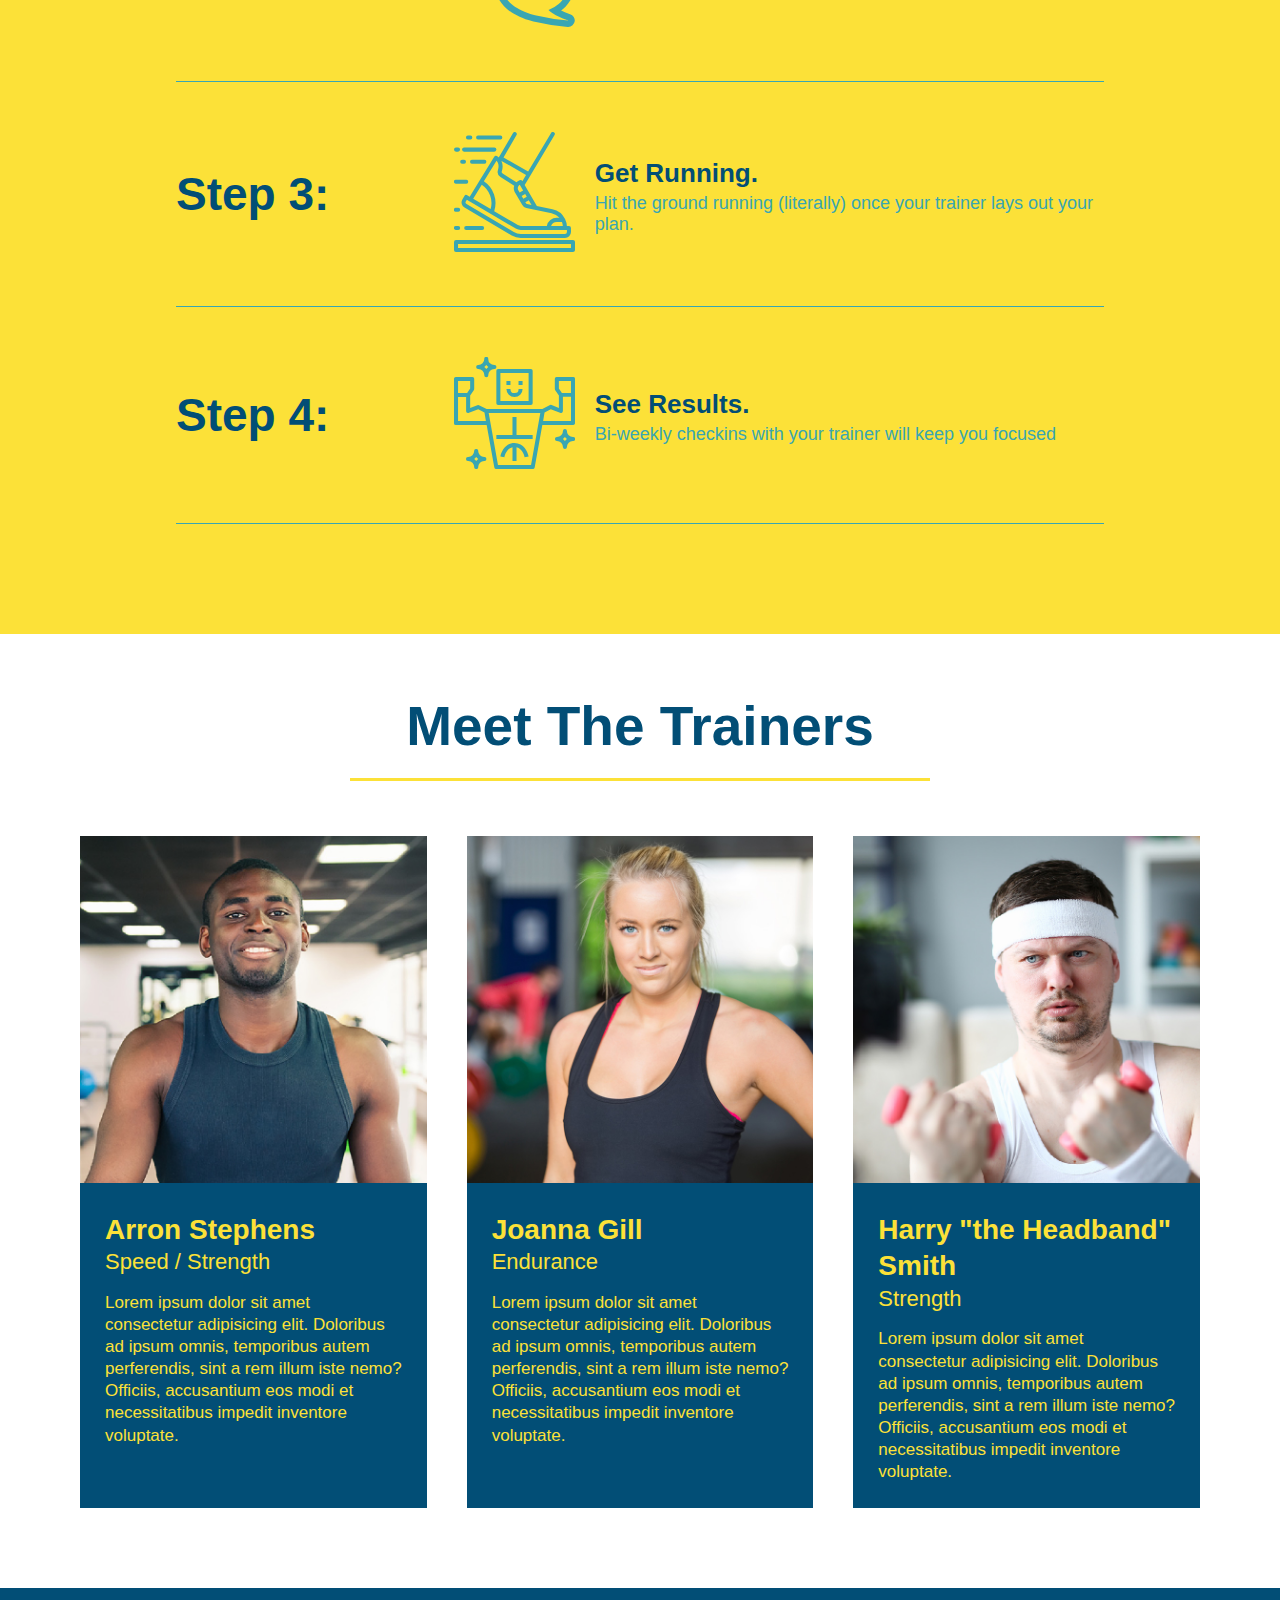
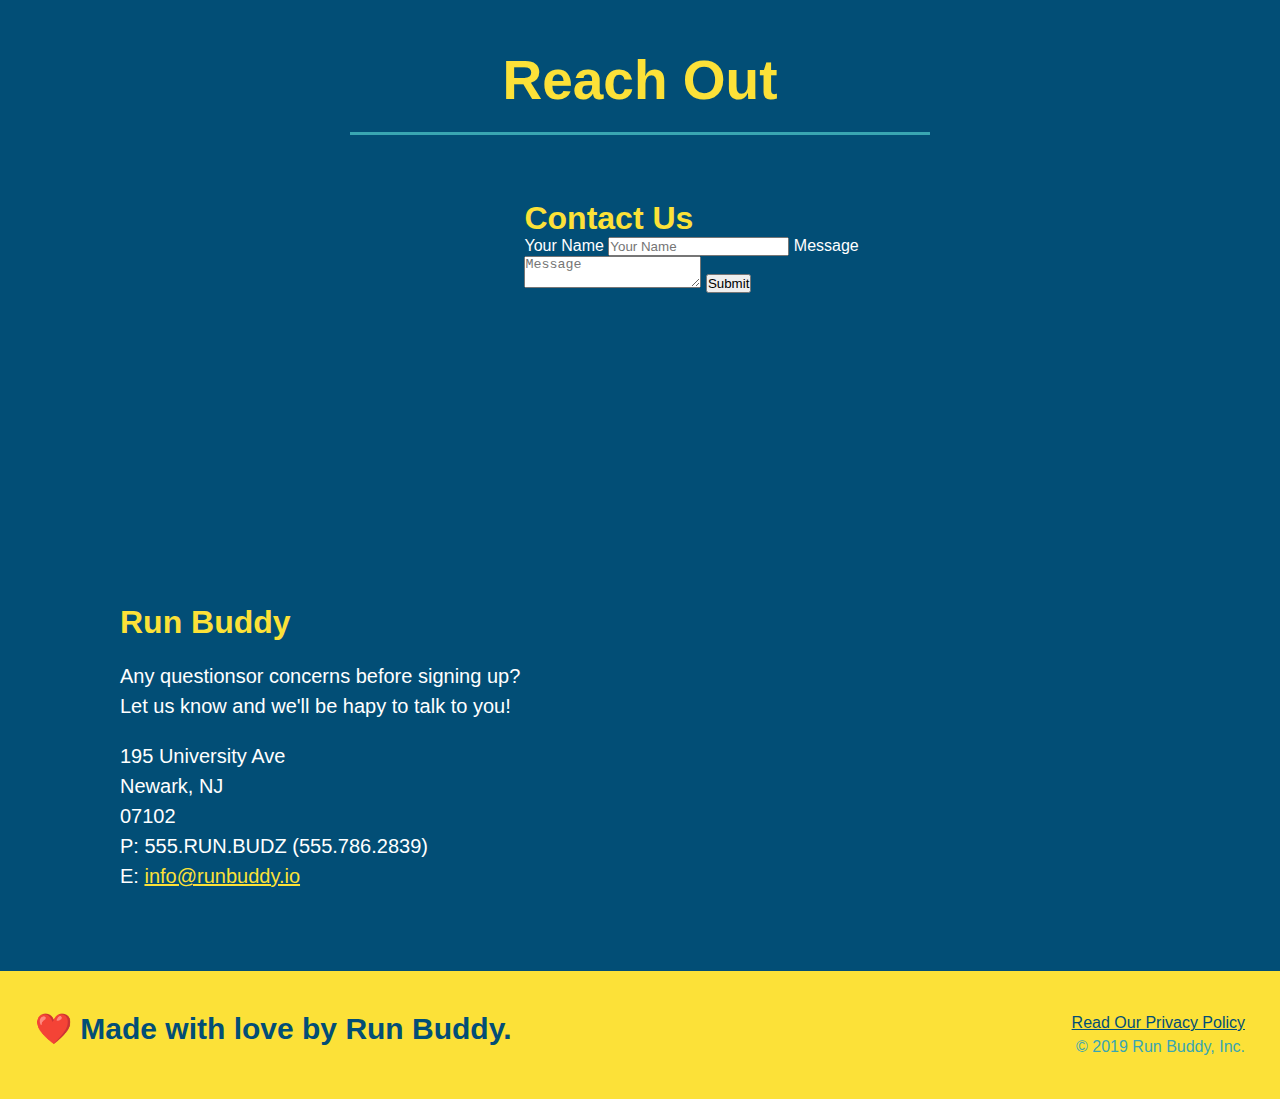
==== commit b2b1f7e2: "add flexbox to the trainers" ====
--- a/index.html
+++ b/index.html
@@ -161,45 +161,47 @@
         <!-- end -->
 
         <!-- "meet the trainers" section -->
-        <section id="your-trainers" class="trainers">
+        <section id="your-trainers">
 
             <div class="flex-row">
                 <h2 class="section-title primary-border">Meet The Trainers</h2>
             </div>
 
-            <!-- trainer 1 article-->
-            <article class="trainer">
-                <img src="./assets/images/trainer-1.jpg" alt="Arron Stephens in his workout clothes, ready to pump iron" />
-                <div class="trainer-bio text-left">
-                    <h3>Arron Stephens</h3>
-                    <h4>Speed / Strength</h4>
-                    <p>
-                        Lorem ipsum dolor sit amet consectetur adipisicing elit. Doloribus ad ipsum omnis, temporibus autem perferendis, sint a rem illum iste nemo? Officiis, accusantium eos modi et necessitatibus impedit inventore voluptate.
-                    </p>
-                </div>
-            </article>
-            <!-- trainer 2 article -->
-            <article class="trainer">
-                <div class="trainer-bio text-right">
-                    <h3>Joanna Gill</h3>
-                    <h4>Endurance</h4>
-                    <p>
-                        Lorem ipsum dolor sit amet consectetur adipisicing elit. Doloribus ad ipsum omnis, temporibus autem perferendis, sint a rem illum iste nemo? Officiis, accusantium eos modi et necessitatibus impedit inventore voluptate.
-                    </p>
-                </div>
-                <img src="./assets/images/trainer-2.jpg" alt="Joanna Gill cooling off after a workout" />
-            </article>
-            <!-- trainer 3 article -->
-            <article class="trainer">
-                <img src="./assets/images/trainer-3.jpg" alt="Harry Smith wearing a headband and lifting comically small pink weights" />
-                <div class="trainer-bio text-left">
-                    <h3>Harry "the Headband" Smith</h3>
-                    <h4>Strength</h4>
-                    <p>
-                        Lorem ipsum dolor sit amet consectetur adipisicing elit. Doloribus ad ipsum omnis, temporibus autem perferendis, sint a rem illum iste nemo? Officiis, accusantium eos modi et necessitatibus impedit inventore voluptate.
-                    </p>
-                </div>
-            </article>
+                <!-- trainer 1 article-->
+            <div class="trainers">
+                <article class="trainer">
+                    <img src="./assets/images/trainer-1.jpg" alt="Arron Stephens in his workout clothes, ready to pump iron" />
+                    <div class="trainer-bio">
+                        <h3 class="trainer-name">Arron Stephens</h3>
+                        <h4 class="trainer-role">Speed / Strength</h4>
+                        <p>
+                            Lorem ipsum dolor sit amet consectetur adipisicing elit. Doloribus ad ipsum omnis, temporibus autem perferendis, sint a rem illum iste nemo? Officiis, accusantium eos modi et necessitatibus impedit inventore voluptate.
+                        </p>
+                    </div>
+                </article>
+                <!-- trainer 2 article -->
+                <article class="trainer">
+                    <img src="./assets/images/trainer-2.jpg" alt="Joanna Gill cooling off after a workout" />
+                    <div class="trainer-bio">
+                        <h3 class="trainer-name">Joanna Gill</h3>
+                        <h4 class="trainer-role">Endurance</h4>
+                        <p>
+                            Lorem ipsum dolor sit amet consectetur adipisicing elit. Doloribus ad ipsum omnis, temporibus autem perferendis, sint a rem illum iste nemo? Officiis, accusantium eos modi et necessitatibus impedit inventore voluptate.
+                        </p>
+                    </div>
+                </article>
+                <!-- trainer 3 article -->
+                <article class="trainer">
+                    <img src="./assets/images/trainer-3.jpg" alt="Harry Smith wearing a headband and lifting comically small pink weights" />
+                    <div class="trainer-bio">
+                        <h3 class="trainer-name">Harry "the Headband" Smith</h3>
+                        <h4 class="trainer-role">Strength</h4>
+                        <p>
+                            Lorem ipsum dolor sit amet consectetur adipisicing elit. Doloribus ad ipsum omnis, temporibus autem perferendis, sint a rem illum iste nemo? Officiis, accusantium eos modi et necessitatibus impedit inventore voluptate.
+                        </p>
+                    </div>
+                </article>
+            </div>
         </section>
         <!-- end -->
 
--- a/assets/css/style.css
+++ b/assets/css/style.css
@@ -220,42 +220,41 @@
 }
 
 .trainers {
-
+    width: 100%;
+    margin: 0 auto;
+    display: flex;
+    flex-wrap: wrap;
+    justify-content: space-around;
 }
 
 .trainer {
-    width: 900px;
-    margin: 0 auto 30px auto; 
+    margin: 20px; 
     background: #024e76;
     color: #fce138;
-    overflow: auto;
+    flex: 1;
 }
 
 .trainer img {
-    width: 35%;
-    float: left;
+    width: 100%;
 }
 
 .trainer-bio {
-    padding: 35px;
-    float: left;
-    width: 65%;
+    padding: 25px;
+    line-height: 1.3;
 }
 
 .trainer-bio h3 {
-    font-size: 32px;
-    margin-bottom: 8px;
+    font-size: 28px;
 }
 
 .trainer-bio h4 {
     font-weight: lighter;
-    font-size: 26px;
-    margin-bottom: 25px; 
+    font-size: 22px;
+    margin-bottom: 15px; 
 }
 
 .trainer-bio p {
     font-size: 17px;
-    line-height: 1.3;
 }
 
 .text-left {
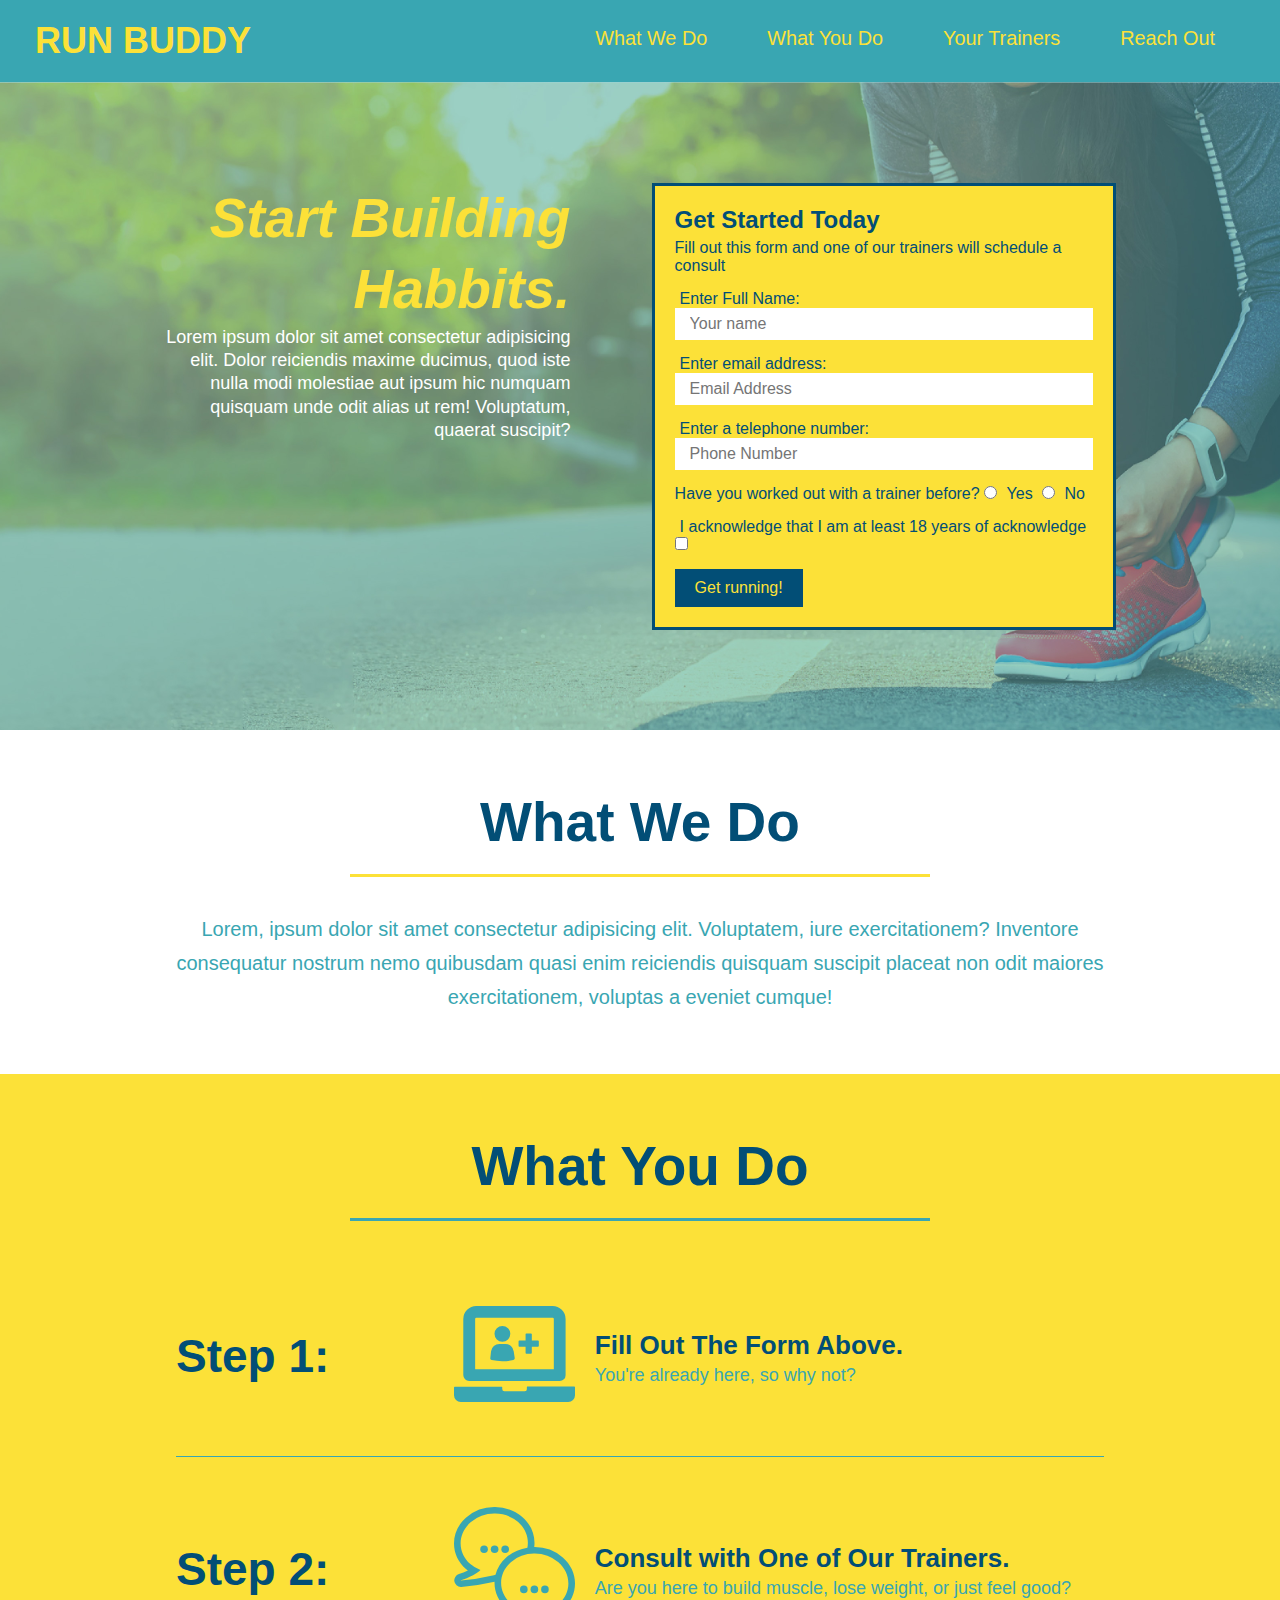
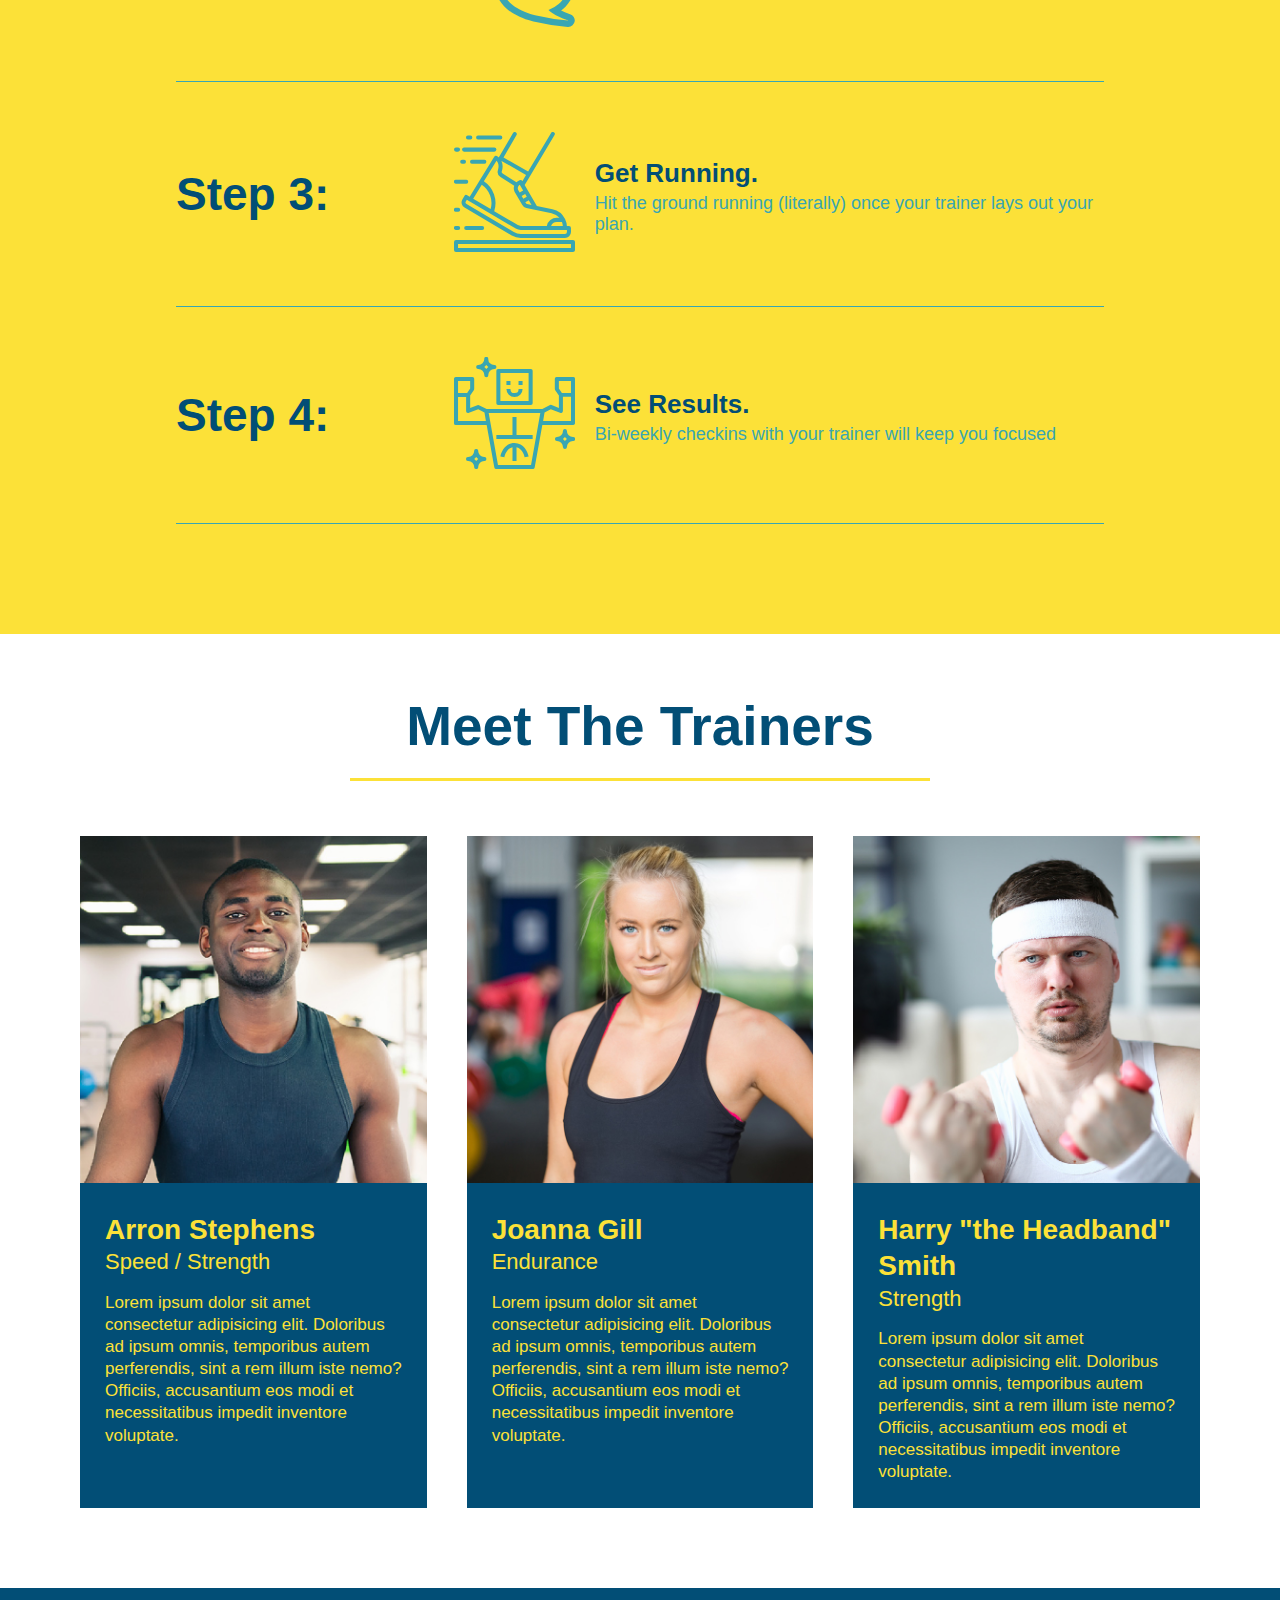
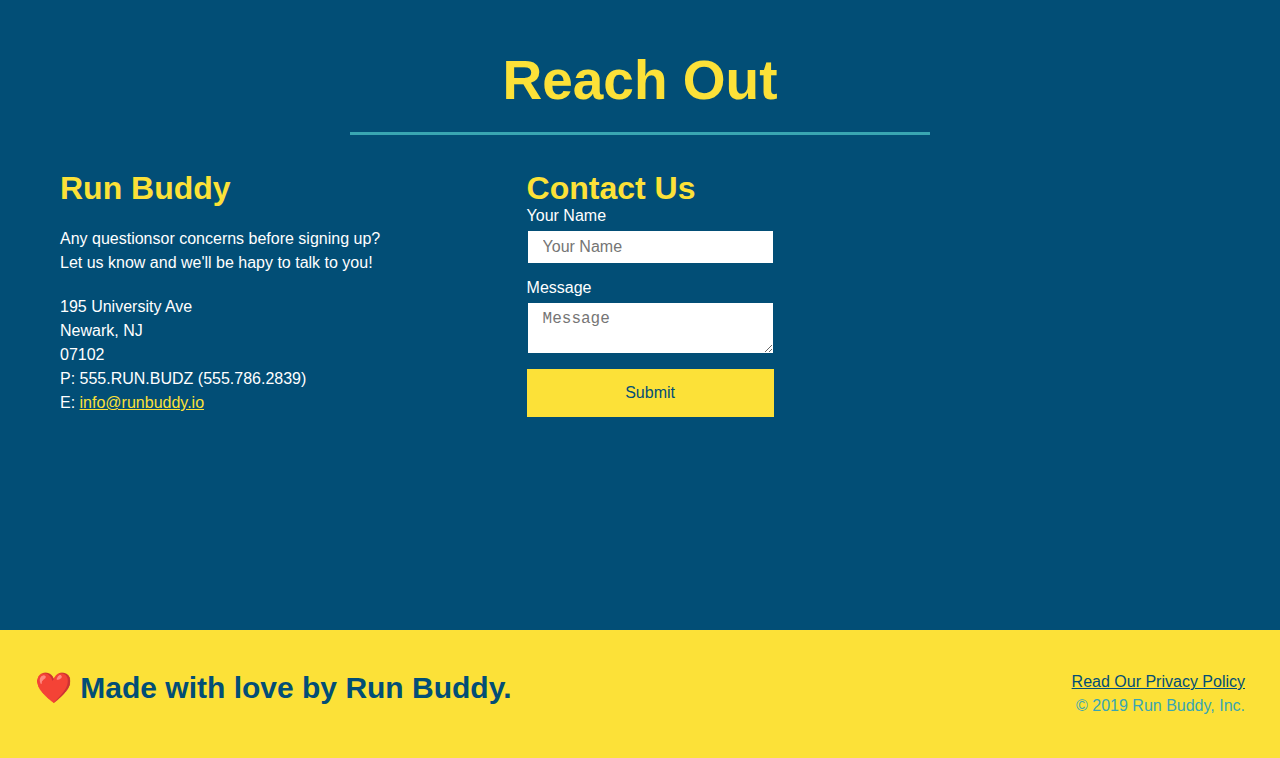
==== commit 9530cb5b: "finished reach out sections new layout" ====
--- a/index.html
+++ b/index.html
@@ -213,44 +213,44 @@
             </div>
 
             <div class="contact-info">
+                <div>
+                    <h3>Run Buddy</h3>
+                    <p>
+                        Any questionsor concerns before signing up?
+                        <br />
+                        Let us know and we'll be hapy to talk to you!
+                    </p>
+                    <address>
+                        195 University Ave <br/>
+                        Newark, NJ <br/>
+                        07102 <br />
+                        P: 555.RUN.BUDZ (555.786.2839) <br/>
+                        E: <a href="mailto:info@runbuddy.io">info@runbuddy.io</a>
+                    </address>
+                </div>
+
+                <div class="contact-form">
+                    
+                    <h3>Contact Us</h3>
+                    <form>
+                        <label for="contact-name">Your Name</label>
+                        <input type="text" id="contact-name" placeholder="Your Name" />
+
+                        <label for="contact-message">Message</label>
+                        <textarea id="contact-message" placeholder="Message"></textarea>
+
+                        <button type="submit">Submit</button>
+                    </form>
+                </div>
 
                 <iframe src="https://www.google.com/maps/embed?pb=!1m18!1m12!1m3!1d3022.9126863022652!2d-74.17490558437012!3d40.741946743719325!2m3!1f0!2f0!3f0!3m2!1i1024!2i768!4f13.1!3m3!1m2!1s0x89c2537e41ee6b09%3A0x47c5c35500021b0d!2sRutgers%20University%20-%20Newark%20Campus!5e0!3m2!1sen!2sus!4v1646363939078!5m2!1sen!2sus"  
                 style="border:0;" 
                 allowfullscreen="" 
                 loading="lazy">
                 </iframe>
-
-                <div>
-                    
-                    <h3>Contact Us</h3>
-                    <form>
-                        <label for="contact-name">Your Name</label>
-                        <input type="text" id="contact-name" placeholder="Your Name" />
-
-                        <label for="contact-message">Message</label>
-                        <textarea id="contact-message" placeholder="Message"></textarea>
-
-                        <button type="submit">Submit</button>
-                    </form>
-                    
-                </div>
-
-                <div>
-                    <h3>Run Buddy</h3>
-                    <p>
-                     Any questionsor concerns before signing up?
-                        <br />
-                    Let us know and we'll be hapy to talk to you!
-                    </p>
-                    <address>
-                     195 University Ave <br/>
-                     Newark, NJ <br/>
-                     07102 <br />
-                     P: 555.RUN.BUDZ (555.786.2839) <br/>
-                     E: <a href="mailto:info@runbuddy.io">info@runbuddy.io</a>
-                    </address>
-                </div>
-            </div>
+                
+            </div>
+        </div>
         </section>
         <!-- end -->
 
--- a/assets/css/style.css
+++ b/assets/css/style.css
@@ -268,21 +268,27 @@
 .contact {
     background: #024e76;
 }
+
+.contact-info {
+    display: flex;
+    justify-content: space-between;
+    flex-wrap: wrap;
+}
+
+.contat-info > * {
+    flex: 1;
+    margin: 15px;
+}
+
 .contact h2 {
     color: #fce138;
 }
 
 .contact-info iframe {
-    width: 400px;
     height: 400px;
 }
 
 .contact-info div {
-    width: 410px;
-    display: inline-block;
-    vertical-align: top;
-    text-align: left;
-    margin: 30px 0 0 60px;
     color: white;
 }
 
@@ -294,8 +300,29 @@
 .contact-info p, .contact-info address {
     margin: 20px 0;
     line-height: 1.5;
-    font-size: 20px;
+    font-size: 16px;
     font-style: normal;
+}
+
+.contact-form input, .contact-form textarea {
+    border: 1px solid #024e76;
+    display: block;
+    padding: 7px 15px;
+    font-size: 16px;
+    color: #024e76;
+    width: 100%;
+    margin-bottom: 15px;
+    margin-top: 5px;
+}
+
+.contact-form button {
+    width: 100%;
+    border: none;
+    background: #fce138;
+    color: #024e76;
+    text-align: center;
+    padding: 15px 0;
+    font-size: 16px;
 }
   
 .contact-info a {
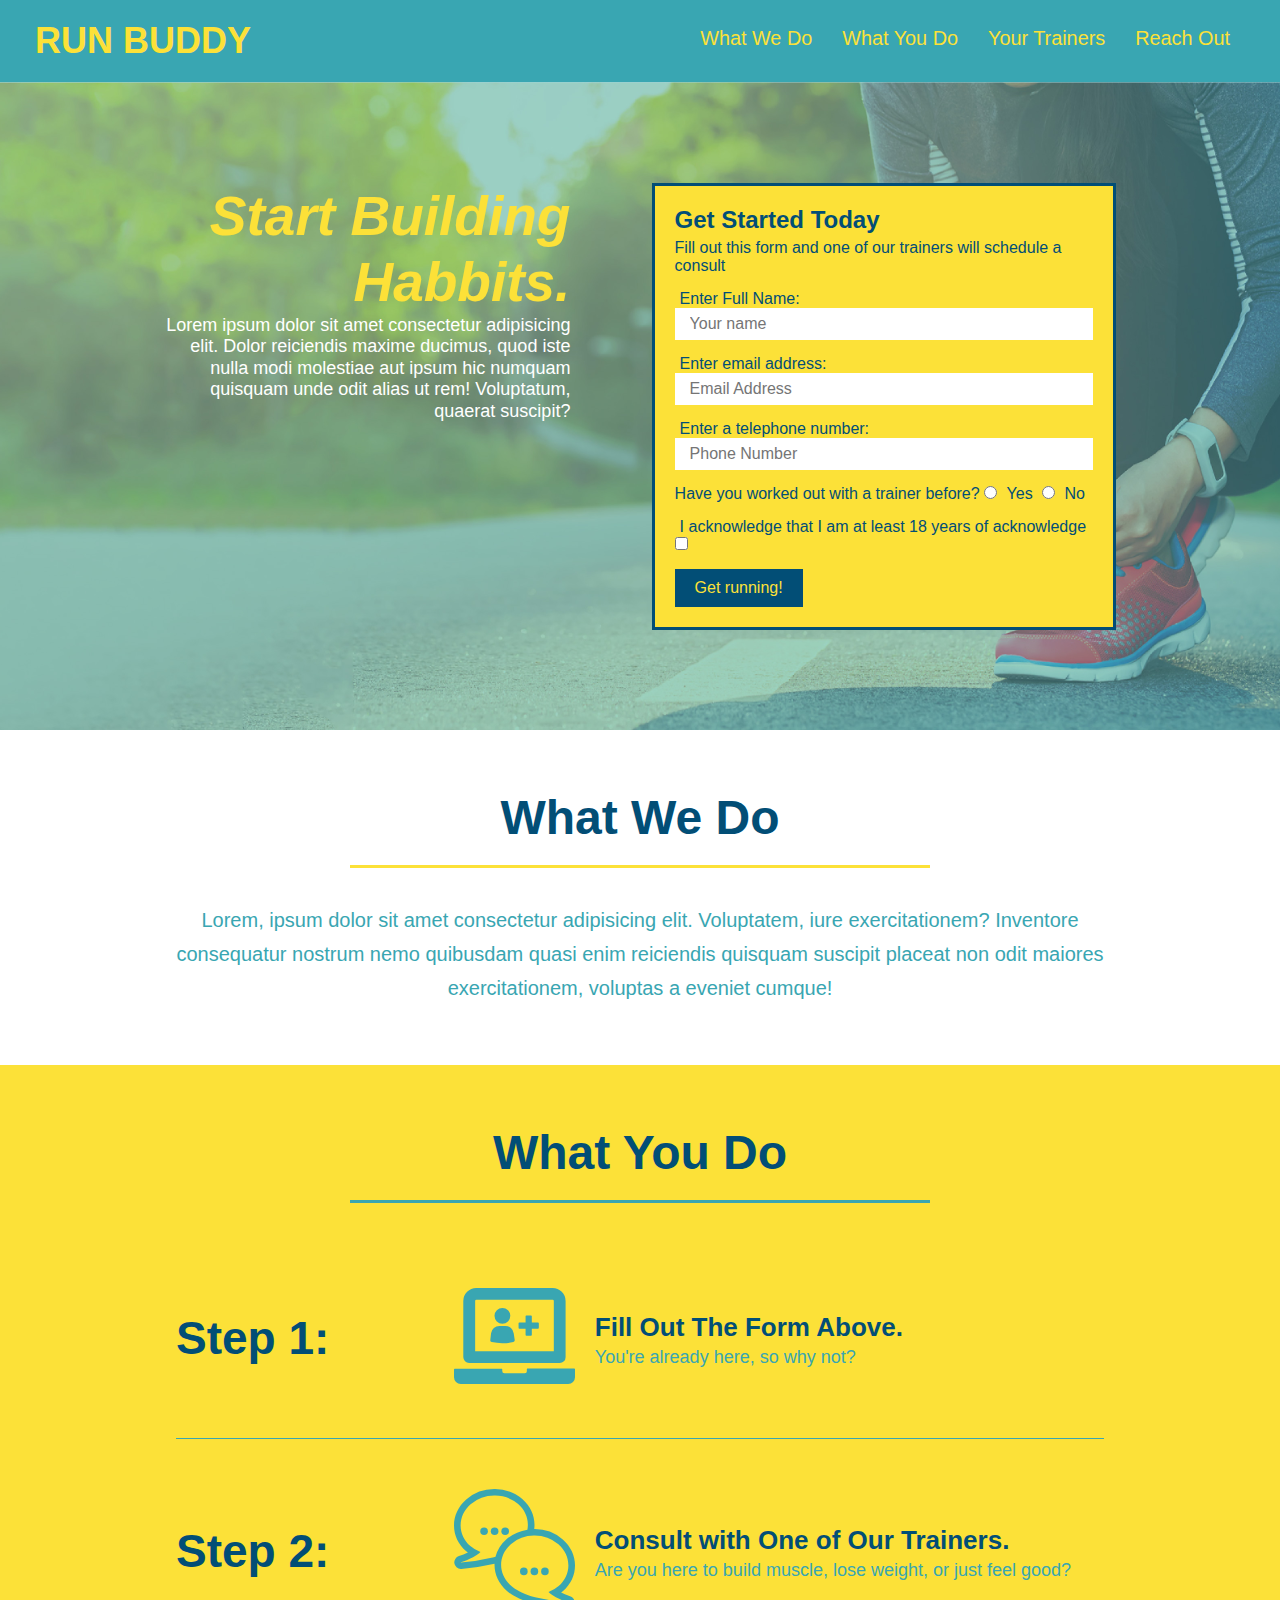
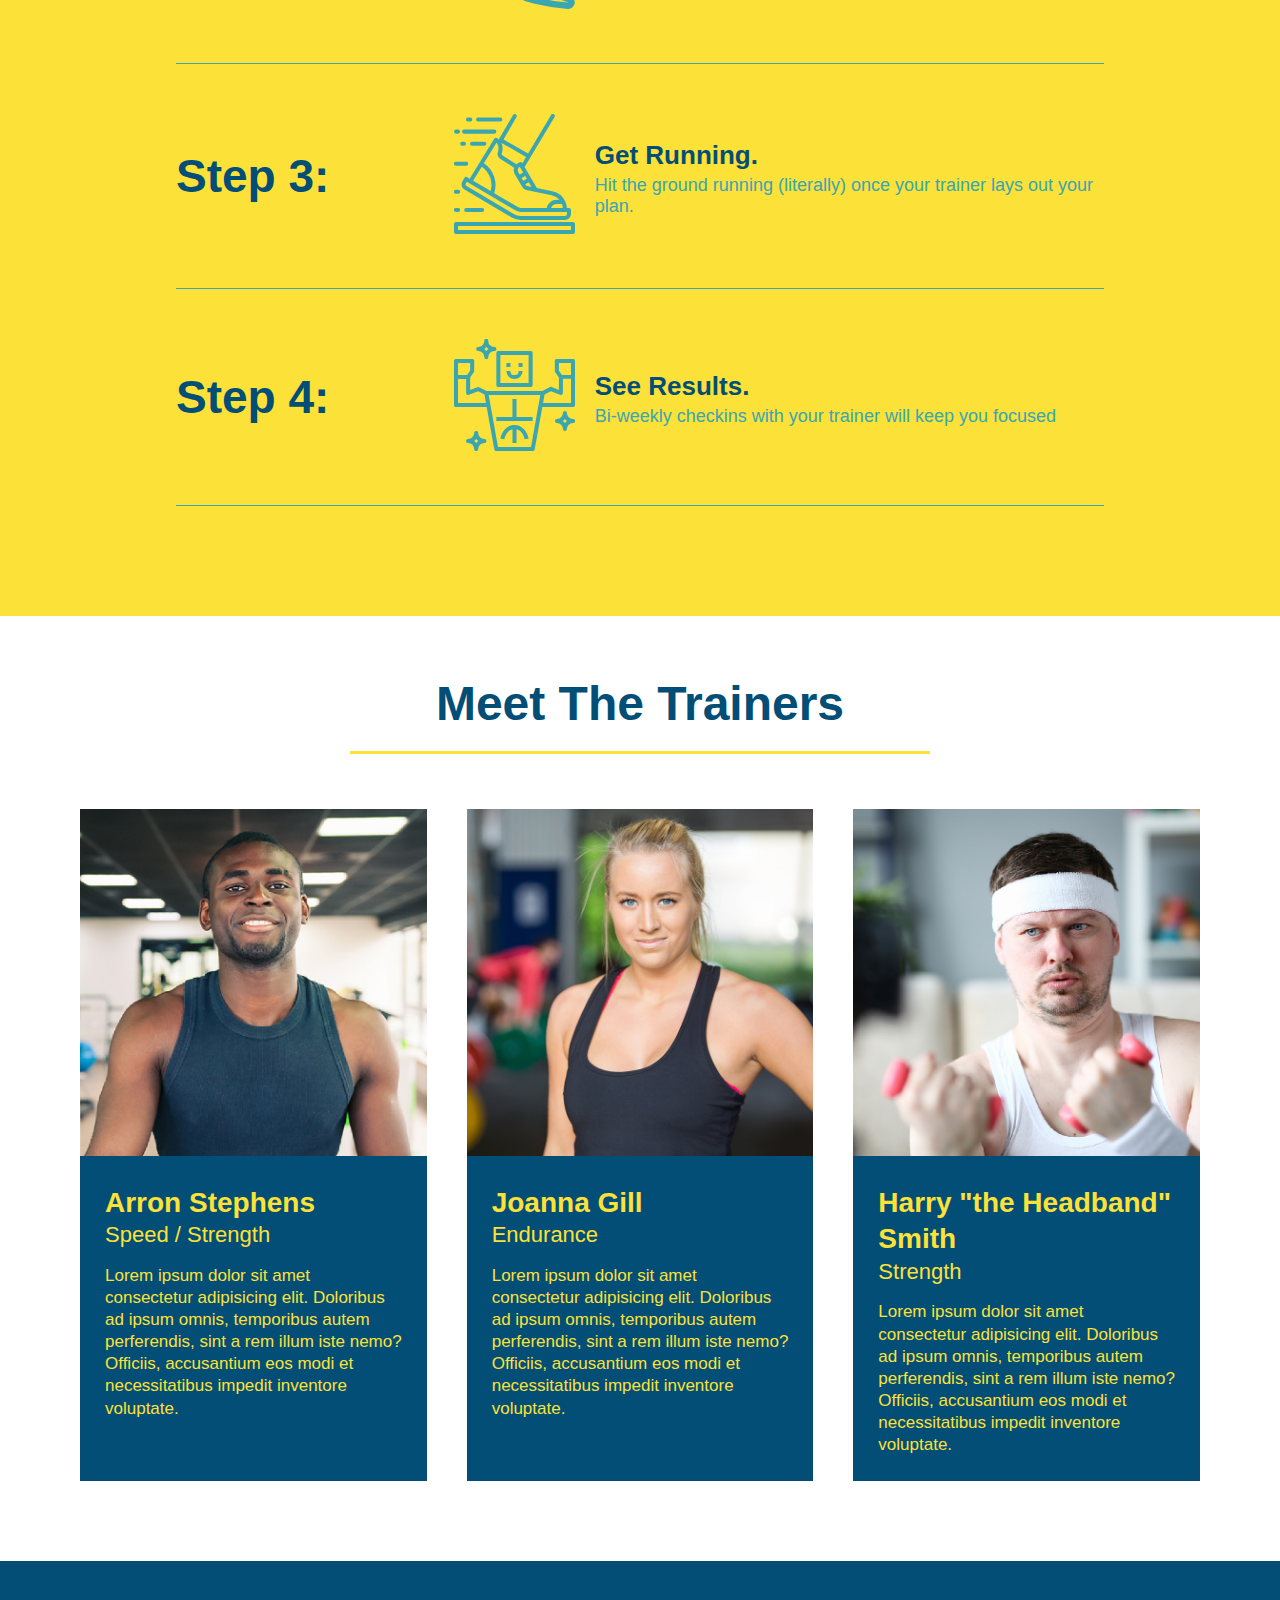
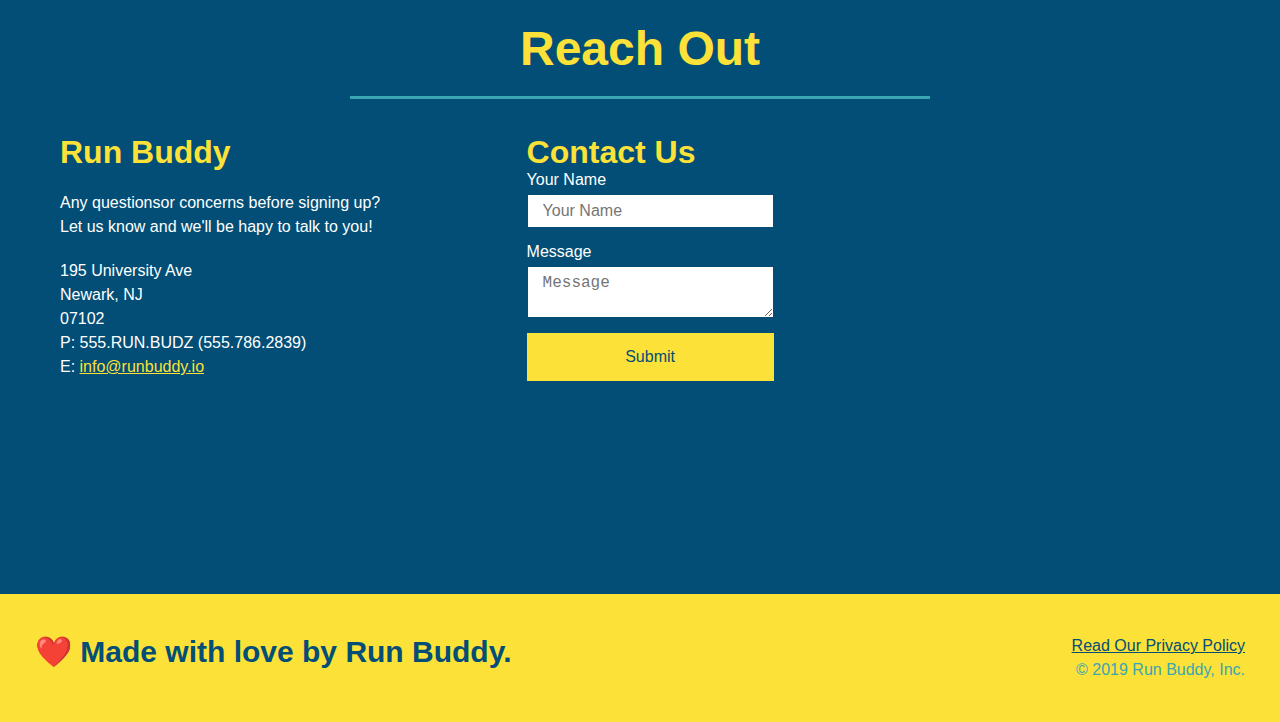
==== commit e1475c90: "added media queries" ====
--- a/index.html
+++ b/index.html
@@ -2,6 +2,7 @@
 <html lang="en">
     <head>
         <meta charset="UTF-8" />
+        <meta name="viewport" content="width=device-width, initial-scale=1.0" />
         <title>Run Buddy</title>
         <link rel="stylesheet" href="./assets/css/style.css"/>   
     </head>
--- a/assets/css/style.css
+++ b/assets/css/style.css
@@ -42,7 +42,7 @@
 }
 
 header nav ul li a {
-    margin: 0 30px;
+    padding: 10px 15px;
     font-weight: lighter;
     font-size: 1.55vw;
 }
@@ -82,6 +82,7 @@
     background-image: url("../images/hero-bg.jpg");
     background-size: cover;
     background-position: center;
+    align-items: flex-start;
 }
 
 .hero-form {
@@ -108,7 +109,7 @@
     margin: 3.5%;
     color: #fff;
     font-size: 18px;
-    line-height: 1.3;
+    line-height: 1.2;
 }
 
 .hero-cta h2 {
@@ -154,7 +155,7 @@
 
 
 .section-title {
-    font-size: 55px;
+    font-size: 48px;
     color: #024e76;
     border-bottom: 3px solid;
     padding-bottom: 20px;
@@ -331,4 +332,16 @@
 
 .flex-row {
     display: flex;
+}
+
+@media screen and (max-width: 980px) {
+    
+}
+
+@media screen and (max-width: 768px) {
+    
+}
+
+@media screen and (max-width: 575px) {
+    
 }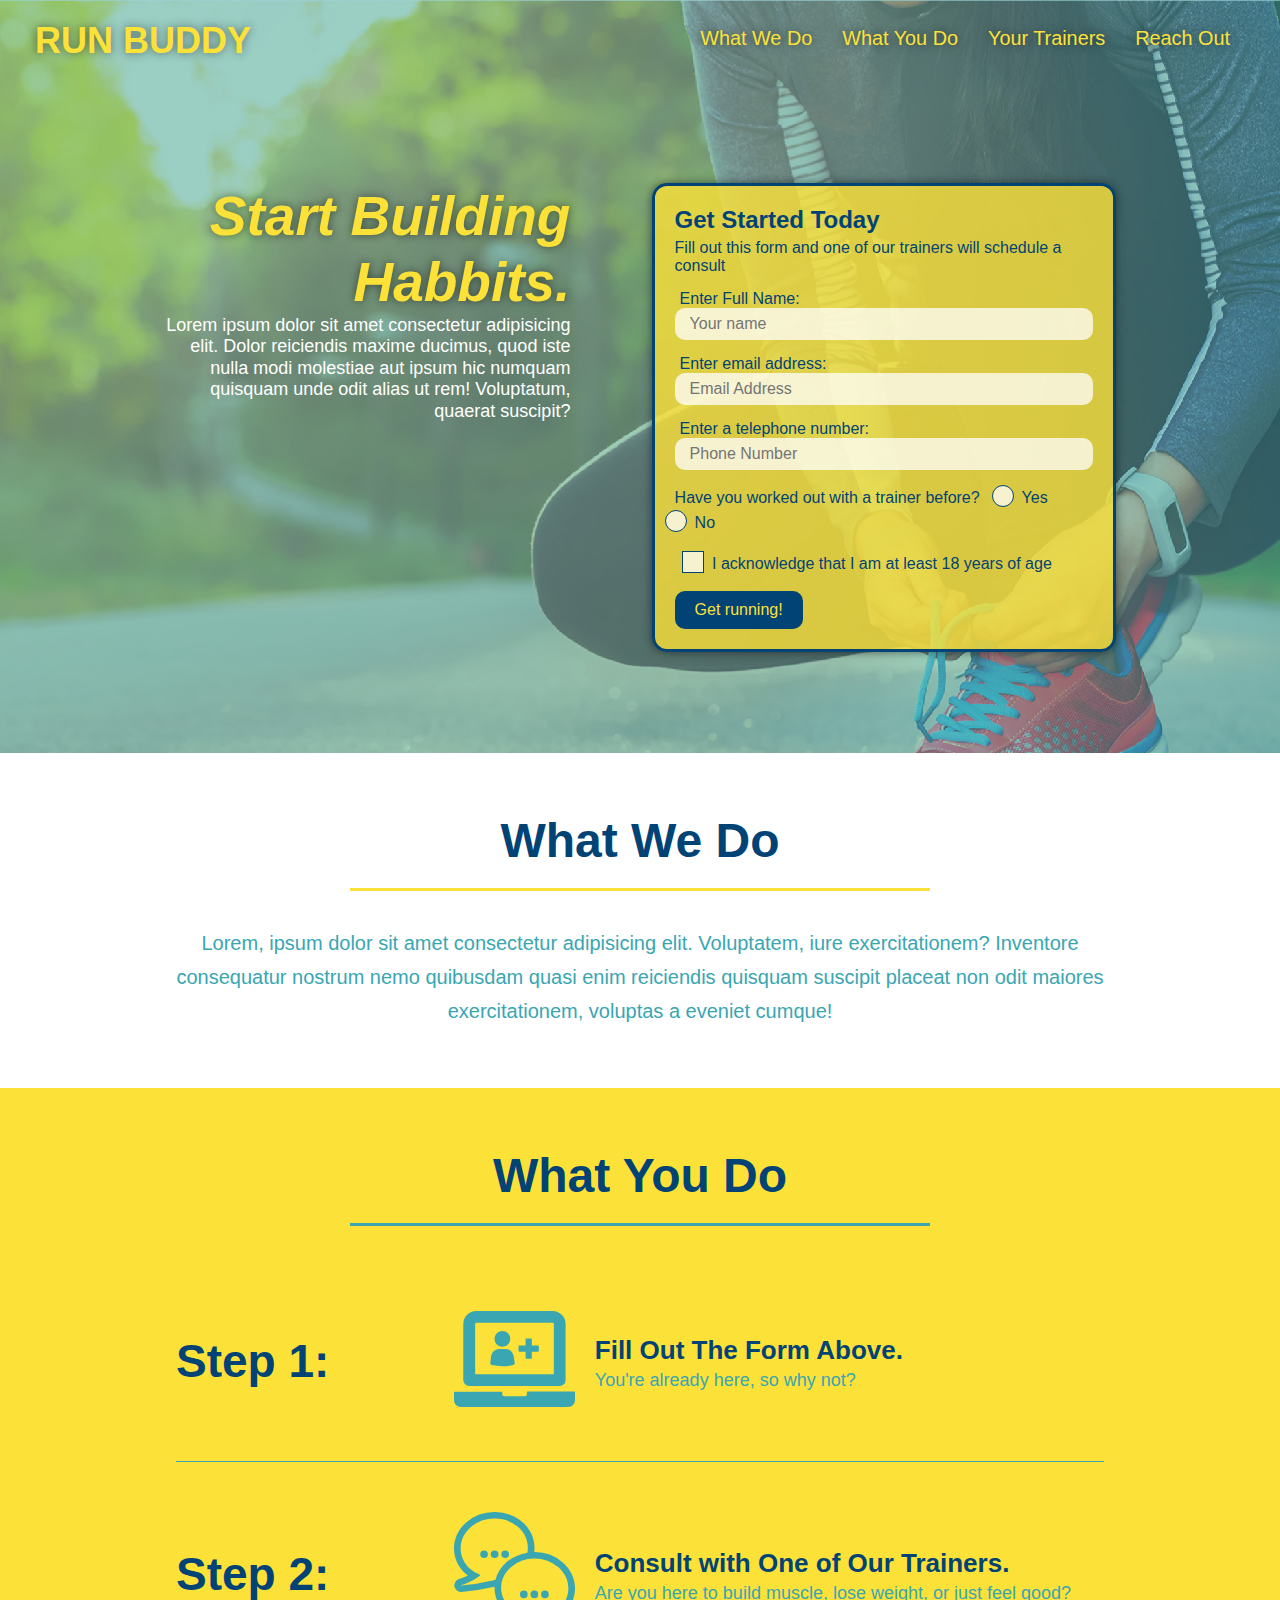
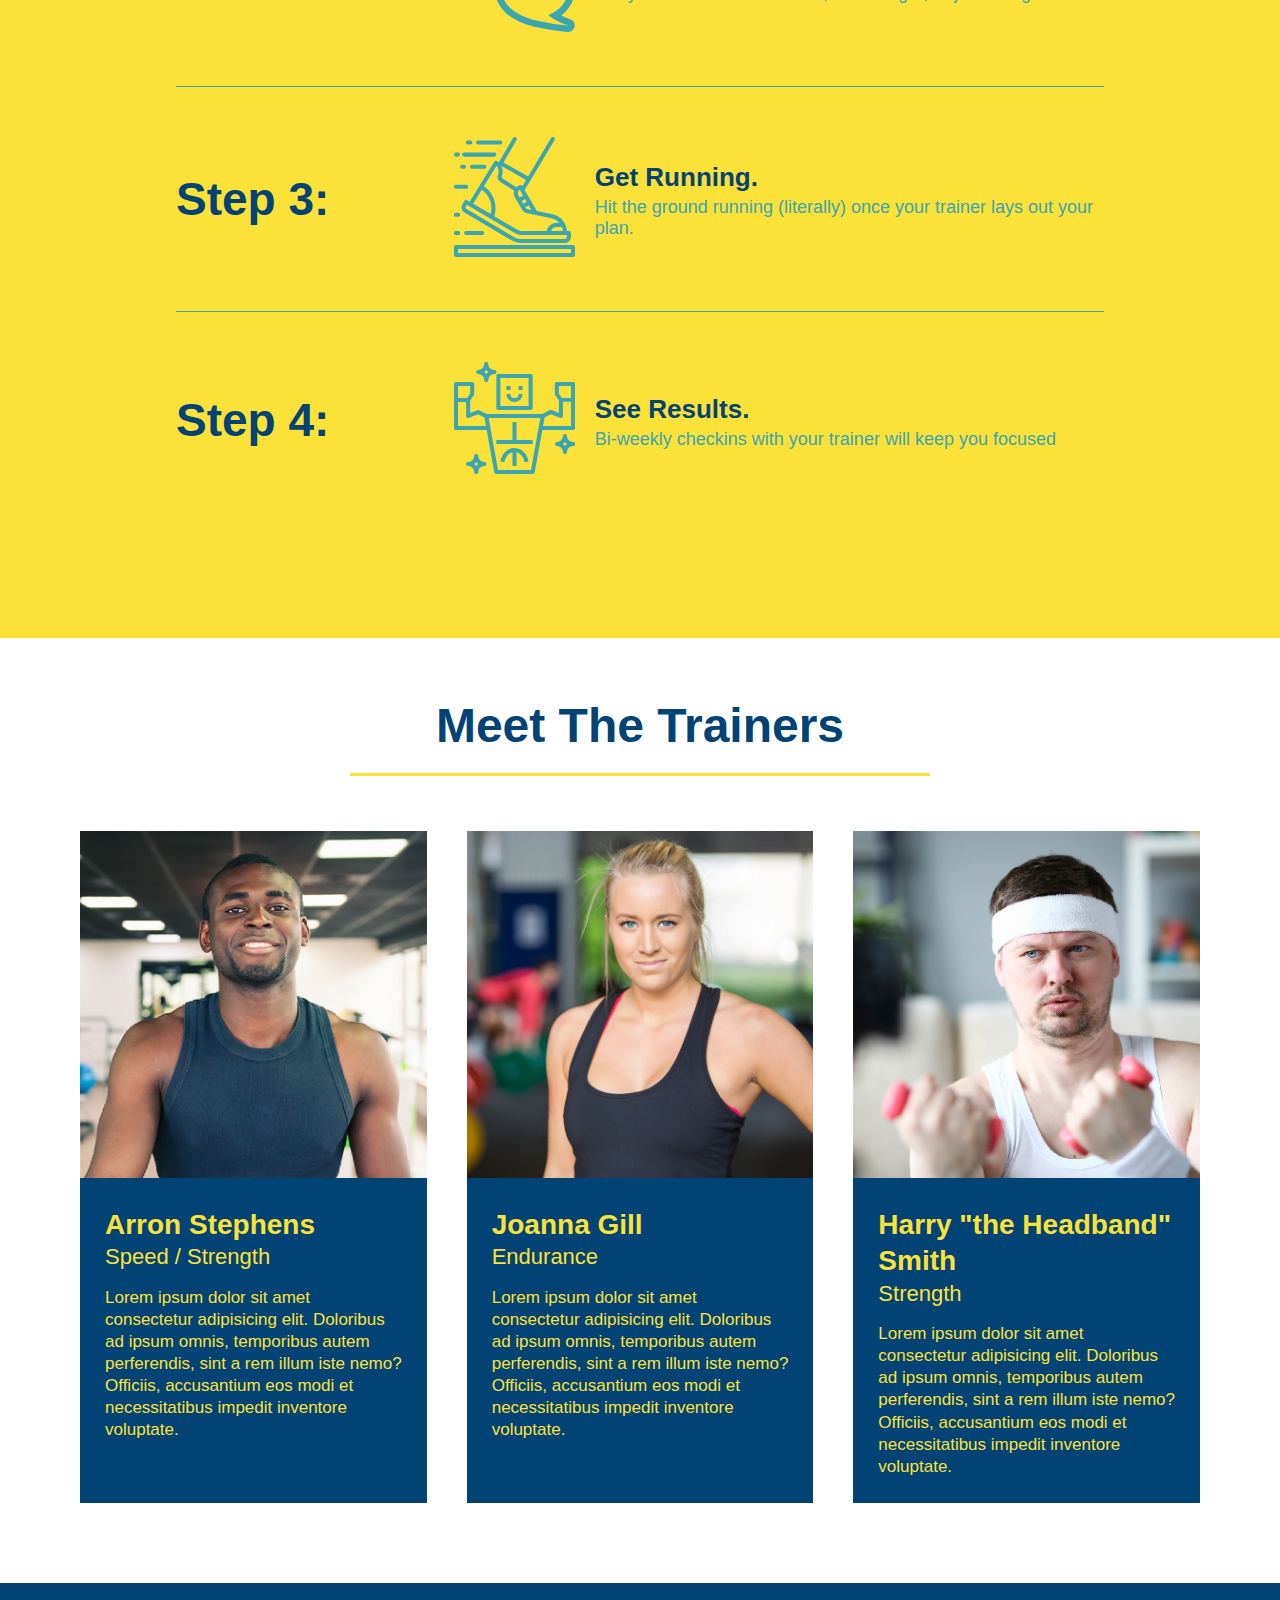
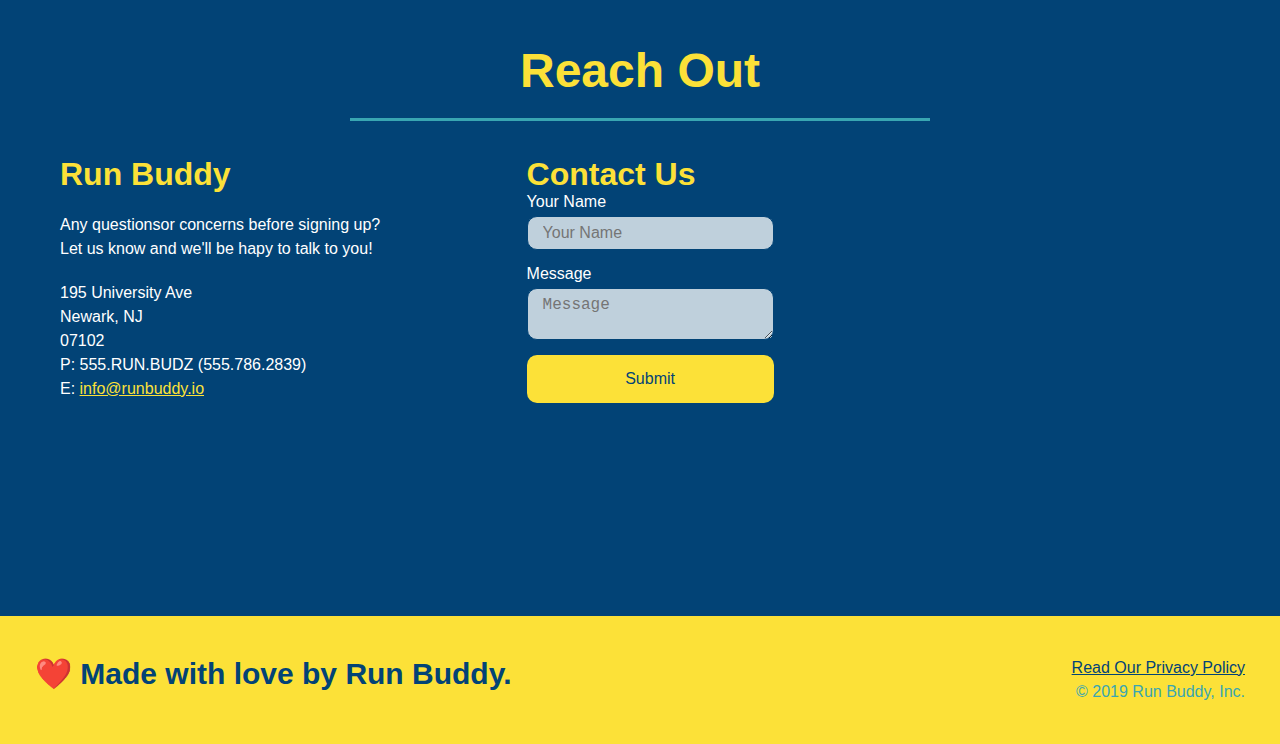
==== commit 0e0cecd7: "final css touches" ====
--- a/index.html
+++ b/index.html
@@ -58,16 +58,22 @@
                     
                     <p>
                         Have you worked out with a trainer before?
-                        <input type="radio" name="trainer-confirm" id="trainer-yes" />
-                        <label for="trainer-yes">Yes</label>
-                        <input type="radio" name="trainer-confirm" id="trainer-no" />
-                        <label for="trainer-no">No</label>
+                        <span class="radio-wrapper">
+                            <input type="radio" name="trainer-confirm" id="trainer-yes" />
+                            <label for="trainer-yes">Yes</label>
+                        </span>
+
+                        <span class="radio-wrapper">
+                            <input type="radio" name="trainer-confirm" id="trainer-no" />
+                            <label for="trainer-no">No</label>
+                        </span>
                     </p>
                     <p>
-                        <label for="checkbox">
-                            I acknowledge that I am at least 18 years of acknowledge
-                        </label>
-                        <input type="checkbox" name="age-confirm" id="checkbox" />
+                        <span class="checkbox-wrapper">
+                            <input type="checkbox" name="age-confirm" id="checkbox" />
+                            <label for="checkbox">I acknowledge that I am at least 18 years of age</label>
+                        </span>
+                        
                     </p>
                     <button type="submit">
                         Get running!
--- a/assets/css/style.css
+++ b/assets/css/style.css
@@ -1,3 +1,9 @@
+:root {
+    --primary-color: #fce138;
+    --secondary-color: #024376;
+    --tertiary-color: #39a6b2;
+}
+
 * {
     margin: 0;
     padding: 0;
@@ -6,7 +12,7 @@
 
 body {
     font-family: Helvetica, Arial, sans-serif;
-    color: #39a6b2;
+    color: var(--tertiary-color);
 }
 
 header {
@@ -14,19 +20,29 @@
     justify-content: space-between;
     flex-wrap: wrap;
     padding: 20px 35px;
-    background-color: #39a6b2;
+    background-color: var(--tertiary-color);
+    background-image: url("../images/hero-bg.jpg");
+    background-size: cover;
+    background-position: center;
+    background-attachment: fixed;
+    background-position: 80%;
+    position: -webkit-sticky;
+    position: sticky;
+    top: 0;
+    z-index: 9999;
 }
 
 header h1 {
     font-weight: bold;
     font-size: 36px;
-    color: #fce138;
+    color: var(--primary-color);
     margin: 0;
+    text-shadow: 0 0 10px rgba(0, 0, 0, 0.5);
 }
 
 header a {
     text-decoration: none;
-    color: #fce138
+    color: var(--primary-color)
 }
 
 header nav {
@@ -45,19 +61,27 @@
     padding: 10px 15px;
     font-weight: lighter;
     font-size: 1.55vw;
+    text-shadow: 0 0 10px rgba(0, 0, 0, 0.5);
+}
+
+header nav ul li a:hover {
+    background: var(--primary-color);
+    color: var(--secondary-color);
+    border-radius: 15px;
+    text-shadow: none;
 }
 
 footer {
     display: flex;
     justify-content: space-between;
     flex-wrap: wrap;
-    background: #fce138;
+    background: var(--primary-color);
     width: 100%;
     padding: 40px 35px;
 }
 
 footer h2 {
-    color: #024e76;
+    color: var(--secondary-color);
     font-size: 30px;
     margin: 0;
 }
@@ -68,7 +92,7 @@
 }
 
 footer a {
-    color: #024e76
+    color: var(--secondary-color)
 }
 
 section {
@@ -82,16 +106,20 @@
     background-image: url("../images/hero-bg.jpg");
     background-size: cover;
     background-position: center;
+    background-attachment: fixed;
+    background-position: 80%;
     align-items: flex-start;
 }
 
 .hero-form {
-    color: #024e76;
-    background-color: #fce138;
+    color: var(--secondary-color);
+    background-color: rgba(252, 225, 56, 0.8);
     padding: 20px;
-    border: solid 3px #024e76;
+    border: solid 3px var(--secondary-color);
+    border-radius: 15px;
     width: 40%;
     margin: 3.5%;
+    box-shadow: 0 0 10px rgba(0, 0, 0, 0.5);
 }
 
 h3 {
@@ -115,7 +143,8 @@
 .hero-cta h2 {
     font-style: italic;
     font-size: 55px;
-    color: #fce138;
+    color: var(--primary-color);
+    text-shadow: 0 0 10px rgba(0, 0, 0, 0.5);
 }
 
 .form-input {
@@ -123,9 +152,16 @@
     display: block;
     padding: 7px 15px;
     font-size: 16px;
-    color: #024e76;
+    color: var(--secondary-color);
     width: 100%;
     margin-bottom: 15px;
+    border-radius: 10px;
+    background-color: rgba(255, 255, 255, 0.75);
+}
+
+.form-input:focus {
+    background-color: rgba(255, 255, 255, 1);
+    outline: none;
 }
 
 .hero-form label {
@@ -133,16 +169,21 @@
 }
 
 .hero-form button {
-    color: #fce138;
-    background-color: #024e76;
+    color: var(--primary-color);
+    background-color: var(--secondary-color);
     border: none;
     padding: 10px 20px;
     font-size: 16px;
+    border-radius: 10px;
+}
+
+.hero-form button:hover {
+    background-color: var(--tertiary-color); 
 }
 
 .intro p {
     line-height: 1.7;
-    color: #39a6b2;
+    color: var(--tertiary-color);
     width: 80%;
     font-size: 20px;
     margin: 0 auto;
@@ -150,13 +191,13 @@
 }
 
 .steps {
-    background: #fce138;
+    background: var(--primary-color);
 }
 
 
 .section-title {
     font-size: 48px;
-    color: #024e76;
+    color: var(--secondary-color);
     border-bottom: 3px solid;
     padding-bottom: 20px;
     text-align: center;
@@ -165,28 +206,28 @@
 }
 
 .primary-border {
-    border-color: #fce138;
+    border-color: var(--primary-color);
 }
 
 .secondary-border {
-    border-color: #39a6b2;
+    border-color: var(--tertiary-color);
 }
 
 .step h3 {
-    color: #024e76;
+    color: var(--secondary-color);
     font-size: 46px;
     flex: 1 30%;
 }
 
 .step-text p {
-    color: #39a6b2;
+    color: var(--tertiary-color);
     font-size: 18px;
 }
 
 .step-text h4 {
     font-size: 26px;
     line-height: 1.5;
-    color: #024e76;
+    color: var(--secondary-color);
 }
 
 .step-info {
@@ -213,11 +254,14 @@
     margin: 50px auto;
     padding-bottom: 50px;
     width: 80%;
-    border-bottom: 1px solid #39a6b2;
     display: flex;
     flex-wrap: wrap;
     align-items: center;
     justify-content: space-between;
+}
+
+.step:not(:last-child) {
+    border-bottom: 1px solid var(--tertiary-color);
 }
 
 .trainers {
@@ -230,8 +274,8 @@
 
 .trainer {
     margin: 20px; 
-    background: #024e76;
-    color: #fce138;
+    background: var(--secondary-color);
+    color: var(--primary-color);
     flex: 1;
 }
 
@@ -267,7 +311,7 @@
 }
 
 .contact {
-    background: #024e76;
+    background: var(--secondary-color);
 }
 
 .contact-info {
@@ -282,7 +326,7 @@
 }
 
 .contact h2 {
-    color: #fce138;
+    color: var(--primary-color);
 }
 
 .contact-info iframe {
@@ -294,7 +338,7 @@
 }
 
 .contact-info h3 {
-    color: #fce138;
+    color: var(--primary-color);
     font-size: 32px;
 }
   
@@ -306,42 +350,207 @@
 }
 
 .contact-form input, .contact-form textarea {
-    border: 1px solid #024e76;
+    border: 1px solid var(--secondary-color);
     display: block;
     padding: 7px 15px;
     font-size: 16px;
-    color: #024e76;
+    color: var(--secondary-color);
     width: 100%;
     margin-bottom: 15px;
     margin-top: 5px;
+    border-radius: 10px;
+    background-color: rgba(255, 255, 255, 0.75);
+}
+
+.contact-form input:focus, .contact-form textarea:focus {
+    background-color: rgba(255, 255, 255, 1);
+    outline: none;
 }
 
 .contact-form button {
     width: 100%;
     border: none;
-    background: #fce138;
-    color: #024e76;
+    background: var(--primary-color);
+    color: var(--secondary-color);
     text-align: center;
     padding: 15px 0;
     font-size: 16px;
+    border-radius: 10px;
+}
+
+.contact-form button:hover {
+    color: var(--primary-color);
+    background: var(--tertiary-color);
 }
   
 .contact-info a {
-    color: #fce138; 
+    color: var(--primary-color); 
 }
 
 .flex-row {
     display: flex;
 }
 
+.checkbox-wrapper input, .radio-wrapper input {
+    opacity: 0;
+}
+
+.checkbox-wrapper label, .radio-wrapper label {
+    position: relative;
+    left: 10px;
+    margin: 10px;
+    line-height: 1.6;
+}
+
+.checkbox-wrapper label:before, .radio-wrapper label:before {
+    content: "";
+    height: 20px;
+    width: 20px;
+    background: rgba(255, 255, 255, 0.75);
+    border: 1px solid var(--secondary-color);
+    position: absolute;
+    top: -4px;
+    left: -30px;
+}
+
+.radio-wrapper label:before {
+    border-radius: 50%;
+}
+
+.radio-wrapper label:after {
+    content: "";
+    width: 20px;
+    height: 20px;
+    border-radius: 50%;
+    background: var(--secondary-color);
+    position: absolute;
+    left: -29px;
+    top: -3px;
+    background-image: radial-gradient(circle, var(--tertiary-color), var(--secondary-color));
+}
+
+.checkbox-wrapper label:after {
+    content: "";
+    height: 6px;
+    width: 14px;
+    border-left: 2px solid var(--secondary-color);
+    border-bottom: 2px solid var(--secondary-color);
+    position: absolute;
+    left: -26px;
+    top: 1px;
+    transform: rotate(-58deg);
+}
+
+.checkbox-wrapper input + label::after, .radio-wrapper input + label::after {
+    content: none;
+}
+
+.checkbox-wrapper input:checked + label::after, .radio-wrapper input:checked + label::after {
+    content: "";
+}
+
 @media screen and (max-width: 980px) {
-    
+    header {
+        padding-bottom: 0;
+        justify-content: center;
+        position: relative;
+    }
+
+    header h1 {
+        width: 100%;
+        text-align: center;
+    }
+
+    header nav ul {
+        margin-top: 20px;
+        width: 100%;
+        justify-content: center;
+    }
+
+    header nav ul li a {
+        font-size: 20px;
+    }
+
+    footer h2, footer div {
+        text-align: center;
+        width: 100%;
+    }
+
+    .hero-cta, .hero-form {
+        width: 100%;
+    }
+
+    .hero-cta {
+        text-align: center;
+    }
+
+    .section-title {
+        width: 80%;
+    }
+
+    .trainer {
+        flex: 0 70%;
+    }
+
+    .contact-info iframe {
+        flex: 1 100%;
+    }
 }
 
 @media screen and (max-width: 768px) {
-    
+    section {
+        padding: 30px 15px;
+    }
+
+    .step h3 {
+        flex: 1 100%;
+        text-align: center;
+    }
+
+    .step-info {
+        flex: 2 100%;
+        text-align: center;
+        justify-content: center;
+    }
+
+    .step-img {
+        flex: 0 32%;
+        margin-right: 0;
+        margin-top: 15px;
+        margin-bottom: 15px;
+    }
+
+    .step-text {
+        flex: 100%;
+    }
 }
 
 @media screen and (max-width: 575px) {
-    
+    .hero-form button {
+        width: 100%;
+    }
+
+    .section-title {
+        width: 95%;
+    }
+
+    .intro p {
+        flex: 0 100%;
+    }
+
+    .trainer {
+        flex: 0 100%;
+    }
+
+    .contact-info {
+        text-align: center;
+    }
+
+    .contact-info > * {
+        flex: 0 100%;
+    }
+
+    .contact-form {
+        order: 3;
+    }
 }